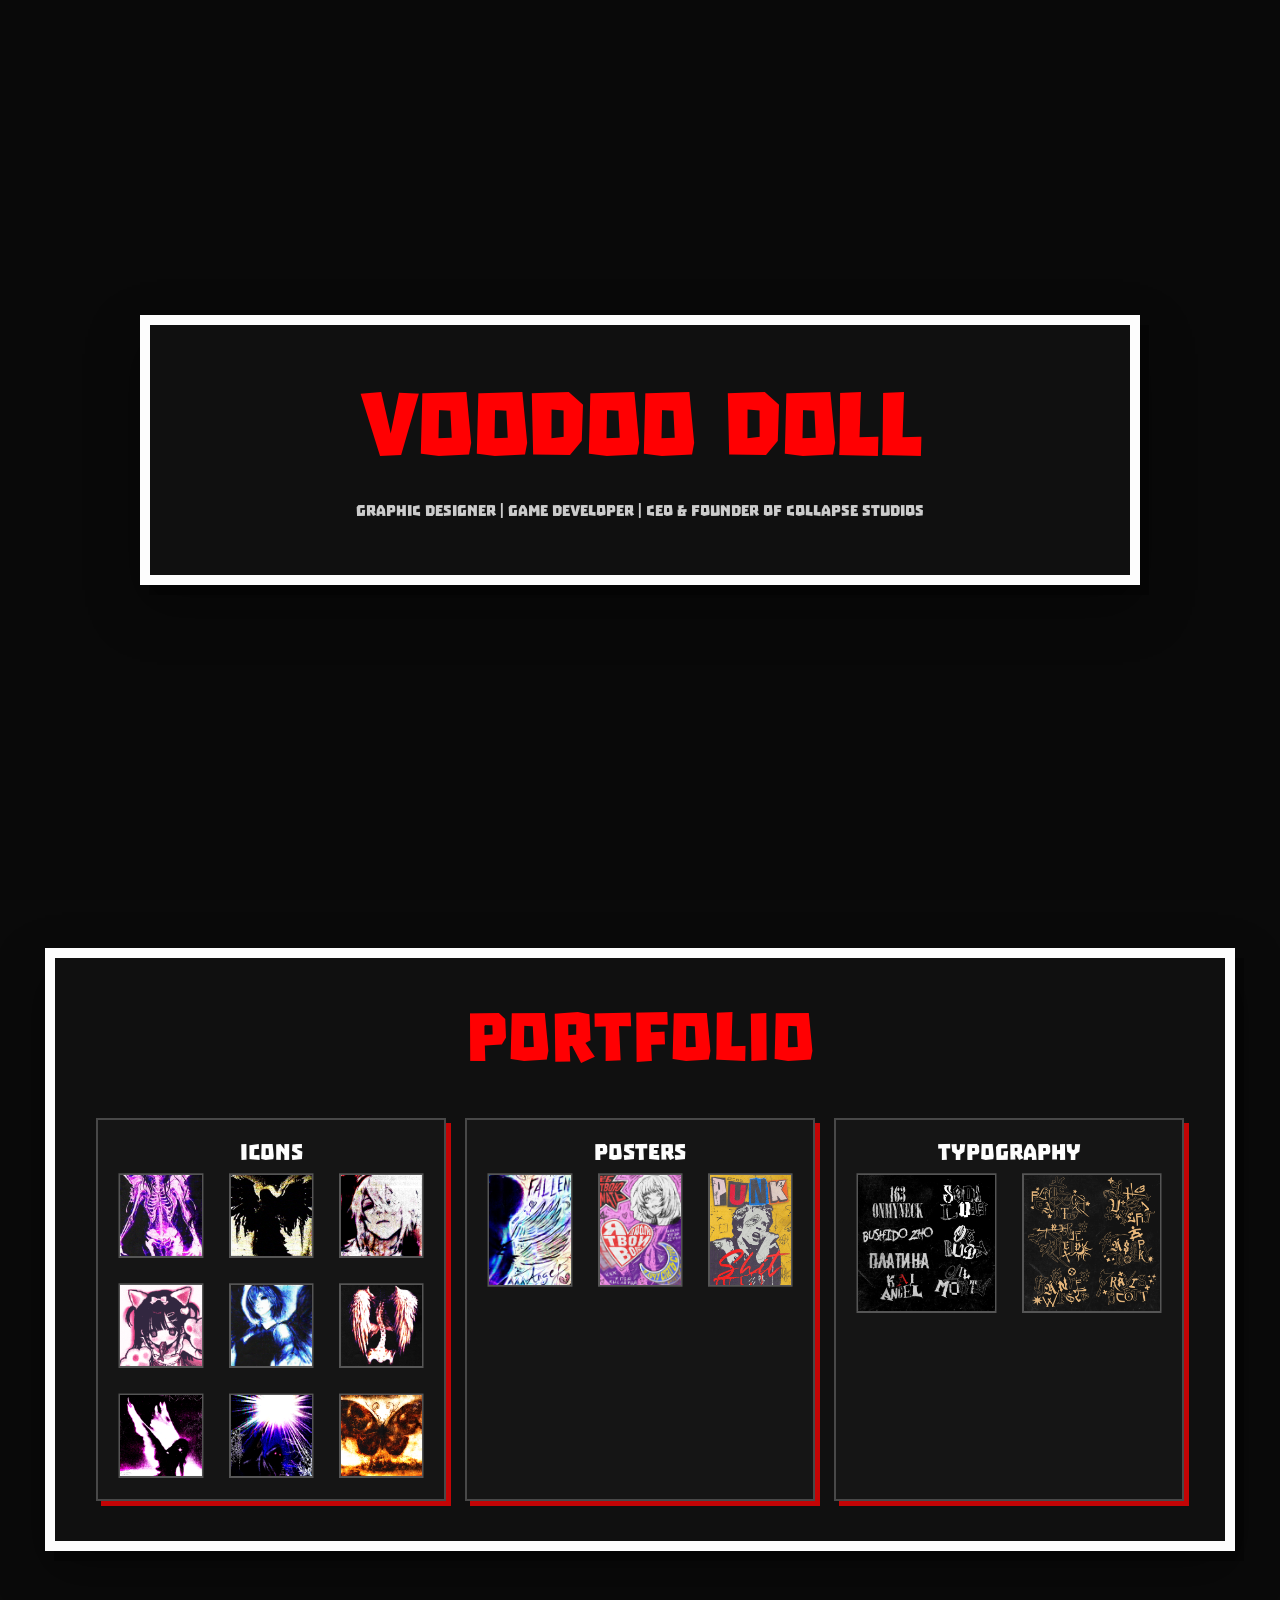
==== index.html @ 515e1ef4 "Save" ====
<!DOCTYPE html>
<html lang="en">
<head>
  <meta charset="UTF-8">
  <meta name="viewport" content="width=device-width, initial-scale=1, viewport-fit=cover">
  <meta name="theme-color" content="#FF0002">
  <meta name="description" content="Find Voodoo Doll across social media.">
  <title>Voodoo Doll</title>
  <link rel="icon" type="image/png" href="favicon.png">
  <link rel="stylesheet" href="style.css">
  <script src="script.js" defer></script>
</head>
<body>
  <div class="video-background" aria-hidden="true">
    <video autoplay muted loop playsinline preload="auto">
      <source src="./Background.mp4" type="video/mp4">
    </video>
  </div>

  <main class="page-shell">
    <section class="page-section title-section" id="top" aria-labelledby="page-title">
      <div class="section-inner title-panel playful-panel">
        <h1 id="page-title" class="site-title accent" aria-label="Voodoo Doll">Voodoo Doll</h1>
        <p class="intro">Graphic Designer | Game Developer | CEO & Founder of Collapse Studios</p>
      </div>
    </section>

    <section class="page-section portfolio-section" id="portfolio" aria-labelledby="portfolio-title">
      <div class="section-inner portfolio-panel playful-panel">
        <div class="portfolio-heading-row">
          <div>
            <h2 id="portfolio-title"><span class="accent">Portfolio</span></h2>
          </div>
        </div>

        <div class="portfolio-grid">
          <article class="portfolio-card portfolio-icons">
            <h3>Icons</h3>
            <div class="artwork-grid artwork-grid-icons">
              <button class="artwork-thumb" type="button" data-full="./Portfolio/Icons/1.png" aria-label="View icon artwork 1"><img src="./Portfolio/Icons/1.png" alt="Purple anatomical illustration" loading="lazy"></button>
              <button class="artwork-thumb" type="button" data-full="./Portfolio/Icons/2.png" aria-label="View icon artwork 2"><img src="./Portfolio/Icons/2.png" alt="Dark winged figure illustration" loading="lazy"></button>
              <button class="artwork-thumb" type="button" data-full="./Portfolio/Icons/3.png" aria-label="View icon artwork 3"><img src="./Portfolio/Icons/3.png" alt="Monochrome portrait illustration" loading="lazy"></button>
              <button class="artwork-thumb" type="button" data-full="./Portfolio/Icons/4.png" aria-label="View icon artwork 4"><img src="./Portfolio/Icons/4.png" alt="Pink anime-inspired illustration" loading="lazy"></button>
              <button class="artwork-thumb" type="button" data-full="./Portfolio/Icons/5.png" aria-label="View icon artwork 5"><img src="./Portfolio/Icons/5.png" alt="Blue-toned portrait illustration" loading="lazy"></button>
              <button class="artwork-thumb" type="button" data-full="./Portfolio/Icons/6.png" aria-label="View icon artwork 6"><img src="./Portfolio/Icons/6.png" alt="Red and white wing illustration" loading="lazy"></button>
              <button class="artwork-thumb" type="button" data-full="./Portfolio/Icons/7.png" aria-label="View icon artwork 7"><img src="./Portfolio/Icons/7.png" alt="" loading="lazy"></button>
              <button class="artwork-thumb" type="button" data-full="./Portfolio/Icons/8.png" aria-label="View icon artwork 8"><img src="./Portfolio/Icons/8.png" alt="" loading="lazy"></button>
              <button class="artwork-thumb" type="button" data-full="./Portfolio/Icons/9.png" aria-label="View icon artwork 9"><img src="./Portfolio/Icons/9.png" alt="" loading="lazy"></button>
            </div>
          </article>

          <article class="portfolio-card portfolio-posters">
            <h3>Posters</h3>
            <div class="artwork-grid artwork-grid-posters">
              <button class="artwork-thumb" type="button" data-full="./Portfolio/Posters/1.png" aria-label="View poster artwork 1"><img src="./Portfolio/Posters/1.png" alt="Blue and white illustrated poster" loading="lazy"></button>
              <button class="artwork-thumb" type="button" data-full="./Portfolio/Posters/2.png" aria-label="View poster artwork 2"><img src="./Portfolio/Posters/2.png" alt="Colorful collage-style illustrated poster" loading="lazy"></button>
              <button class="artwork-thumb" type="button" data-full="./Portfolio/Posters/3.png" aria-label="View poster artwork 3"><img src="./Portfolio/Posters/3.png" alt="Yellow and red typographic poster" loading="lazy"></button>
            </div>
          </article>

          <article class="portfolio-card portfolio-type">
            <h3>Typography</h3>
            <div class="artwork-grid artwork-grid-type">
              <button class="artwork-thumb" type="button" data-full="./Portfolio/Typography/1.png" aria-label="View typography artwork 1"><img src="./Portfolio/Typography/1.png" alt="White experimental lettering on black" loading="lazy"></button>
              <button class="artwork-thumb" type="button" data-full="./Portfolio/Typography/2.png" aria-label="View typography artwork 2"><img src="./Portfolio/Typography/2.png" alt="Gold ornamental experimental lettering" loading="lazy"></button>
            </div>
          </article>
        </div>
      </div>
    </section>

    <dialog class="artwork-lightbox" aria-label="Artwork preview">
      <button class="lightbox-close" type="button" aria-label="Close artwork preview">×</button>
      <button class="lightbox-nav lightbox-prev" type="button" aria-label="Previous artwork">‹</button>
      <img class="lightbox-image" src="" alt="">
      <button class="lightbox-nav lightbox-next" type="button" aria-label="Next artwork">›</button>
      <p class="lightbox-caption" aria-live="polite"></p>
    </dialog>

    <section class="page-section links-section" id="links" aria-labelledby="links-title">
      <div class="section-inner links-panel playful-panel">
        <h2 id="links-title"><span class="accent">Links</span></h2>
        <nav class="social-links" aria-label="Social media links">
          <a href="https://www.linkedin.com/in/voodoo-doll-71b1113a8/" target="_blank" rel="noopener noreferrer">
            <span class="social-icon">ⓘ</span><span>LinkedIn</span><span class="arrow">↗</span>
          </a>
          <a href="https://www.instagram.com/whoisvoodoodoll/" target="_blank" rel="noopener noreferrer">
            <span class="social-icon">◎</span><span>Instagram</span><span class="arrow">↗</span>
          </a>
          <a href="https://www.pinterest.com/VoodooExe/" target="_blank" rel="noopener noreferrer">
            <span class="social-icon">℗</span><span>Pinterest</span><span class="arrow">↗</span>
          </a>
          <a href="https://t.me/VoodooExe" target="_blank" rel="noopener noreferrer">
            <span class="social-icon">➤</span><span>Telegram</span><span class="arrow">↗</span>
          </a>
          <a href="mailto:weirdvoodoochild@gmail.com">
            <span class="social-icon">✉</span><span>Email</span><span class="arrow">↗</span>
          </a>
        </nav>
        <footer>
          <p>© <span id="year"></span> Voodoo Doll</p>
          <p>Vibecoded via ChatGPT</p>
        </footer>
      </div>
    </section>

  </main>
</body>
</html>
---- style.css ----
@font-face {
  font-family: "Troika";
  src: url("./Troika.otf") format("opentype");
  font-style: normal;
  font-weight: 400;
  font-display: swap;
}

:root {
  color-scheme: dark;
  --black: #0a0a0a;
  --panel: #101010;
  --card: #151515;
  --white: #fdfdfd;
  --muted: #aaa;
  --red: #ff0002;
  --border: #484848;
  font-size: 16px;
}

*, *::before, *::after {
  box-sizing: border-box;
  font-family: "Troika", sans-serif;
}

html {
  min-width: 320px;
  min-height: 100%;
  -webkit-text-size-adjust: 100%;
  text-size-adjust: 100%;
}

body {
  min-width: 320px;
  min-height: 100vh;
  margin: 0;
  overflow-x: clip;
  background: var(--black);
  color: var(--white);
}

img, video { display: block; max-width: 100%; }

.video-background {
  position: fixed;
  inset: 0;
  z-index: 0;
  overflow: hidden;
  pointer-events: none;
  background: var(--black);
}

.video-background::after {
  content: "";
  position: absolute;
  inset: 0;
  background: rgb(0 0 0 / 12%);
}

.video-background video {
  width: 100%;
  height: 100%;
  object-fit: cover;
  object-position: center;
}

.page-shell { position: relative; z-index: 1; }

.page-section {
  display: grid;
  place-items: center;
  width: 100%;
  min-height: 100vh;
  min-height: 100svh;
  padding: clamp(24px, 5vw, 64px) clamp(14px, 4vw, 48px);
}

.section-inner {
  position: relative;
  width: min(100%, 1100px);
  min-width: 0;
  margin-inline: auto;
  padding: clamp(24px, 4vw, 48px);
  background: var(--panel);
  border: 10px solid var(--white);
  box-shadow: 9px 10px 0 rgb(0 0 0 / 32%), 0 22px 48px rgb(0 0 0 / 35%);
  text-align: center;
}

.playful-panel { opacity: 1; transform: translateY(0); }

.motion-ready .playful-panel:not(.is-visible) {
  opacity: 0;
  transform: translateY(18px);
}

.playful-panel.is-visible {
  opacity: 1;
  transform: translateY(0);
  transition: opacity 500ms ease, transform 500ms ease;
}

h1, h2, h3, p {
  min-width: 0;
  margin-top: 0;
  text-wrap: balance;
}

h1, h2, h3 {
  font-weight: 400;
  line-height: 1.05;
  text-transform: uppercase;
}

h1 {
  margin-bottom: 16px;
  font-size: clamp(3rem, 8vw, 7rem);
  letter-spacing: -.025em;
}

h2 { margin-bottom: 12px; font-size: clamp(2.4rem, 6vw, 5rem); }
h3 { margin-bottom: 8px; font-size: clamp(1.45rem, 2vw, 2rem); }

h1 .letter {
  display: inline-block;
  opacity: 0;
  transform: translateY(.2em);
  animation: letter-in 420ms cubic-bezier(.2, 1.15, .35, 1) forwards;
  animation-delay: var(--letter-delay, 0ms);
}

h1 .letter.space { width: .28em; }
@keyframes letter-in { to { opacity: 1; transform: translateY(0); } }
.accent { color: var(--red); }

.intro, .section-copy, .legal-copy {
  max-width: 65ch;
  margin: 0 auto;
  color: #ccc;
  font-size: clamp(.95rem, 1.4vw, 1.12rem);
  line-height: 1.65;
  text-align: center;
}

/* Portfolio */
.portfolio-section {
  min-height: auto;
  padding-block: clamp(24px, 4vw, 48px);
}

.portfolio-panel {
  width: min(100%, 1440px);
  padding: clamp(22px, 3.2vw, 42px);
}

.portfolio-heading-row {
  display: flex;
  flex-direction: column;
  align-items: center;
  justify-content: center;
  gap: 8px;
  margin-bottom: clamp(20px, 3vw, 30px);
  text-align: center;
}

.portfolio-heading-row h2 { margin: 0 0 8px; }
.portfolio-index { color: #777; font-size: .68rem; letter-spacing: .14em; }

.portfolio-grid {
  display: grid;
  grid-template-columns: repeat(3, minmax(0, 1fr));
  align-items: stretch;
  gap: clamp(12px, 1.5vw, 20px);
}

.portfolio-card {
  display: flex;
  flex-direction: column;
  align-items: center;
  min-width: 0;
  padding: clamp(14px, 1.6vw, 22px);
  background: var(--card);
  border: 2px solid var(--border);
  box-shadow: 5px 5px 0 rgb(255 0 2 / 75%);
  text-align: center;
  transition: border-color 180ms ease, transform 180ms ease, box-shadow 180ms ease;
}

.portfolio-card:hover {
  border-color: var(--white);
  transform: translateY(-3px);
  box-shadow: 7px 8px 0 rgb(255 0 2 / 85%);
}

.portfolio-card-top {
  display: flex;
  align-items: center;
  justify-content: center;
  flex-wrap: wrap;
  gap: 8px 18px;
  width: 100%;
  padding-bottom: 10px;
  border-bottom: 1px solid #414141;
  color: var(--muted);
  font-size: .65rem;
  letter-spacing: .1em;
}

.portfolio-number { color: var(--red); }
.portfolio-card h3 { margin: 0px 0 6px; }

.portfolio-card > p {
  min-height: 2.8em;
  margin: 0 auto 14px;
  color: var(--muted);
  font-size: .8rem;
  line-height: 1.5;
}

.artwork-grid {
  display: grid;
  align-content: start;
  justify-content: center;
  grid-template-columns: repeat(3, minmax(0, 1fr));
  gap: 25px;
  width: 100%;
  min-width: 0;
}

.artwork-grid-type {
  grid-template-columns: repeat(2, minmax(0, 1fr));
  max-width: 400px;
  margin-inline: auto;
}

.artwork-thumb {
  position: relative;
  display: block;
  width: 100%;
  min-width: 0;
  aspect-ratio: 1 / 1;
  padding: 0;
  overflow: hidden;
  border: 2px solid #555;
  background: #090909;
  cursor: zoom-in;
  transition: border-color 160ms ease, transform 180ms ease;
}

.artwork-grid-posters .artwork-thumb { aspect-ratio: 3 / 4; }

.artwork-thumb img {
  position: absolute;
  inset: 0;
  width: 100%;
  height: 100%;
  object-fit: cover;
  transition: transform 220ms ease;
}

.artwork-grid-icons .artwork-thumb img,
.artwork-grid-type .artwork-thumb img { object-fit: contain; }

.artwork-thumb:hover,
.artwork-thumb:focus-visible {
  z-index: 1;
  border-color: var(--red);
  outline: 2px solid var(--white);
  outline-offset: 2px;
}

.artwork-thumb:hover img { transform: scale(1.045); }

.portfolio-card-foot {
  margin-top: auto;
  padding-top: 16px;
  color: #888;
  font-size: .62rem;
  letter-spacing: .12em;
  text-align: center;
}

.portfolio-hint {
  margin: 22px 0 0;
  color: #999;
  font-size: .65rem;
  letter-spacing: .1em;
  text-align: center;
}

.portfolio-hint span { color: var(--red); }

/* Social links */
.links-panel, .legal-panel { width: min(100%, 900px); }

.social-links {
  display: grid;
  grid-template-columns: repeat(2, minmax(0, 1fr));
  gap: 10px;
  width: min(100%, 680px);
  margin: 26px auto 0;
}

.social-links a {
  display: flex;
  align-items: center;
  justify-content: center;
  gap: 10px;
  min-width: 0;
  min-height: 54px;
  padding: 10px 14px;
  border: 2px solid var(--white);
  background: #171717;
  color: var(--white);
  font-size: .95rem;
  text-align: center;
  text-decoration: none;
  transition: background 170ms ease, transform 170ms ease, border-color 170ms ease;
}

.social-links a.is-visible { opacity: 1; transform: translateY(0); }

.motion-ready .social-links a:not(.is-visible) {
  opacity: 0;
  transform: translateY(10px);
}

.social-icon { color: var(--red); font-size: 1.2rem; }
.link-aside { color: #999; font-size: .7rem; }
.arrow { color: var(--red); font-size: 1.1rem; }

.social-links a:focus-visible, footer a:focus-visible {
  outline: 3px solid var(--red);
  outline-offset: 4px;
}

@media (hover: hover) and (pointer: fine) {
  .social-links a:hover {
    background: var(--red);
    border-color: var(--red);
    transform: translateY(-2px);
  }

  .social-links a:hover .social-icon,
  .social-links a:hover .arrow,
  .social-links a:hover .link-aside { color: var(--white); }
}

/* Legal and footer */
.legal-section { min-height: 82svh; }

.legal-panel .legal-copy {
  max-width: 72ch;
  margin: 14px auto 0;
}

footer {
  display: flex;
  flex-wrap: wrap;
  align-items: center;
  justify-content: center;
  gap: 10px 22px;
  margin-top: 30px;
  padding-top: 16px;
  border-top: 1px solid #414141;
  color: #aaa;
  font-size: .72rem;
  text-align: center;
}

footer p { margin: 0; }

footer a {
  display: inline-flex;
  align-items: center;
  min-height: 32px;
  color: var(--white);
  text-decoration: none;
  transition: color 160ms ease;
}

footer a:hover { color: var(--red); }

/* Artwork lightbox */
.artwork-lightbox {
  position: fixed;
  width: min(92vw, 900px);
  max-width: 900px;
  max-height: 92svh;
  padding: 48px 22px 18px;
  overflow: auto;
  border: 3px solid var(--white);
  background: #090909;
  color: var(--white);
  box-shadow: 10px 12px 0 rgb(255 0 2 / 80%);
}

.artwork-lightbox::backdrop { background: rgb(0 0 0 / 88%); }

.lightbox-image {
  width: 100%;
  max-height: 76svh;
  object-fit: contain;
}

.lightbox-close {
  position: absolute;
  top: 7px;
  right: 12px;
  width: 36px;
  height: 36px;
  border: 1px solid #777;
  background: transparent;
  color: var(--white);
  font-size: 30px;
  line-height: 1;
  cursor: pointer;
}

.lightbox-close:hover { border-color: var(--red); background: var(--red); }

.lightbox-caption {
  margin: 14px 0 0;
  color: #999;
  font-size: .65rem;
  letter-spacing: .12em;
  text-align: center;
}

/* Responsive layout */
@media (max-width: 900px) {
  .portfolio-grid { grid-template-columns: repeat(2, minmax(0, 1fr)); }
  .portfolio-card:last-child { grid-column: 1 / -1; }
  .portfolio-card:last-child .artwork-grid {
    grid-template-columns: repeat(4, minmax(0, 1fr));
    max-width: 620px;
  }
}

@media (max-width: 620px) {
  html { scroll-snap-type: none; }

  .page-section { min-height: 100svh; padding: 18px 12px; }

  .section-inner {
    padding: 24px 16px;
    border-width: 4px;
    box-shadow: 6px 7px 0 rgb(0 0 0 / 32%), 0 16px 36px rgb(0 0 0 / 35%);
  }

  h1 { font-size: clamp(2.4rem, 11vw, 4rem); white-space: normal; }
  h2 { font-size: clamp(2.1rem, 9vw, 3.4rem); }

  .portfolio-section { padding-block: 18px; }
  .portfolio-panel { padding: 22px 14px; }
  .portfolio-grid { grid-template-columns: minmax(0, 1fr); gap: 14px; }
  .portfolio-card:last-child { grid-column: auto; }
  .portfolio-card:last-child .artwork-grid {
    grid-template-columns: repeat(2, minmax(0, 1fr));
    max-width: 360px;
  }

  .portfolio-card > p { min-height: 0; }
  .artwork-grid { gap: 7px; }
  .social-links { grid-template-columns: minmax(0, 1fr); }
  .link-aside { display: none; }
  .legal-panel .legal-copy { margin-top: 12px; }
  footer { flex-direction: column; gap: 8px; margin-top: 24px; }
  .artwork-lightbox { width: 94vw; padding: 44px 12px 14px; }
}

@media (max-width: 380px) {
  .section-inner { padding-inline: 13px; }
  .portfolio-panel { padding-inline: 11px; }
  .portfolio-card { padding: 12px; }
  .portfolio-card-top { font-size: .58rem; }
}

@media (prefers-reduced-motion: reduce) {
  html { scroll-behavior: auto; scroll-snap-type: none; }

  *, *::before, *::after {
    animation-duration: .01ms !important;
    animation-iteration-count: 1 !important;
    transition-duration: .01ms !important;
  }

  .video-background video { visibility: hidden; }

  .motion-ready .playful-panel,
  .motion-ready .social-links a {
    opacity: 1 !important;
    transform: none !important;
  }

  h1 .letter { opacity: 1; transform: none; }
}


/* Requested finishing touches */
.site-title,
.site-title .letter {
  color: var(--red);
}

/* Center the entire bottom legal section and its footer content. */
.legal-panel {
  display: flex;
  flex-direction: column;
  align-items: center;
  justify-content: center;
  text-align: center;
}

.legal-panel h2,
.legal-panel .legal-copy,
.legal-panel footer {
  width: 100%;
  margin-inline: auto;
  text-align: center;
}

.legal-panel footer {
  justify-content: center;
  align-items: center;
}


/* Layout refinements */
.page-shell {
  isolation: isolate;
}

.page-section {
  padding-inline: clamp(14px, 3.5vw, 52px);
}

.title-panel,
.links-panel,
.legal-panel {
  margin-inline: auto;
}

.title-panel {
  width: min(100%, 1000px);
}

.title-panel .intro {
  max-width: 158ch;
}

.portfolio-panel {
  width: min(100%, 1360px);
}

.portfolio-grid {
  grid-template-columns: repeat(3, minmax(0, 1fr));
  align-items: stretch;
}

.portfolio-card {
  height: 100%;
}

.artwork-grid {
  grid-template-columns: repeat(auto-fit, minmax(76px, 1fr));
}

.artwork-grid-type {
  grid-template-columns: repeat(2, minmax(0, 1fr));
}

.legal-panel {
  display: flex;
  flex-direction: column;
  align-items: center;
  justify-content: center;
  text-align: center;
}

.legal-panel > * {
  width: 100%;
}

.legal-panel .legal-copy {
  max-width: 68ch;
  margin: 12px auto 0;
}

.legal-panel footer {
  justify-content: center;
  align-items: center;
  width: 100%;
  margin-top: 24px;
}

@media (max-width: 980px) {
  .portfolio-grid {
    grid-template-columns: repeat(2, minmax(0, 1fr));
  }

  .portfolio-card:last-child {
    grid-column: 1 / -1;
    width: min(100%, 620px);
    justify-self: center;
  }

  .portfolio-card:last-child .artwork-grid {
    grid-template-columns: repeat(2, minmax(0, 1fr));
    max-width: 360px;
    margin-inline: auto;
  }
}

@media (max-width: 680px) {
  .page-section {
    min-height: auto;
    min-height: max(100svh, auto);
    padding: 28px 14px;
  }

  .title-section,
  .links-section,
  .legal-section {
    min-height: 100svh;
    min-height: 100svh;
  }

  .section-inner {
    width: 100%;
    padding: clamp(20px, 6vw, 30px) clamp(14px, 4vw, 22px);
  }

  .portfolio-section {
    padding-block: 18px;
  }

  .portfolio-panel {
    padding: 22px 14px;
  }

  .portfolio-grid {
    grid-template-columns: minmax(0, 1fr);
    gap: 16px;
  }

  .portfolio-card:last-child {
    grid-column: auto;
    width: 100%;
  }

  .portfolio-card:last-child .artwork-grid {
    grid-template-columns: repeat(2, minmax(0, 1fr));
  }

  .artwork-grid {
    grid-template-columns: repeat(3, minmax(0, 1fr));
    gap: 8px;
  }

  .social-links {
    grid-template-columns: minmax(0, 1fr);
    width: 100%;
  }

  .legal-section {
    padding-block: 24px;
  }

  .legal-panel footer {
    flex-direction: column;
    gap: 8px;
    margin-top: 20px;
  }
}

@media (max-width: 380px) {
  .page-section {
    padding-inline: 10px;
  }

  .section-inner,
  .portfolio-panel {
    padding-inline: 12px;
  }

  .portfolio-card {
    padding: 12px;
  }

  .artwork-grid {
    gap: 6px;
  }

  h1 {
    font-size: clamp(2.25rem, 11vw, 3.2rem);
  }
}


/* A little extra mischief: lively entrances and tactile hover moments.
   These additions only affect motion; the existing layout, colors and content stay put. */
.playful-panel.is-visible {
  transition:
    opacity 620ms cubic-bezier(.2, .8, .2, 1),
    transform 720ms cubic-bezier(.18, 1.25, .35, 1);
}

.motion-ready .playful-panel:not(.is-visible) {
  transform: translateY(26px) scale(.985) rotateX(2deg);
}

.social-links a.is-visible {
  transition:
    opacity 520ms ease,
    transform 620ms cubic-bezier(.18, 1.3, .35, 1),
    background 170ms ease,
    border-color 170ms ease;
  transition-delay: var(--reveal-delay, 0ms), var(--reveal-delay, 0ms), 0ms, 0ms;
}

h1 .letter {
  transform: translateY(.35em) rotate(var(--letter-tilt, 0deg)) scale(.8);
  transform-origin: 50% 85%;
  animation: letter-in 560ms cubic-bezier(.16, 1.35, .35, 1) forwards;
}

@keyframes letter-in {
  55% { opacity: 1; transform: translateY(-.12em) rotate(calc(var(--letter-tilt, 0deg) * -.35)) scale(1.12); }
  100% { opacity: 1; transform: translateY(0) rotate(0) scale(1); }
}

.portfolio-card {
  transform-style: preserve-3d;
  will-change: transform;
}

.motion-ready .portfolio-card {
  opacity: 0;
  transform: translateY(22px) scale(.97) rotate(-1deg);
}

.motion-ready .portfolio-card.is-visible {
  opacity: 1;
  transform: translateY(0) scale(1) rotate(0);
  transition:
    opacity 520ms ease var(--card-delay, 0ms),
    transform 680ms cubic-bezier(.16, 1.25, .35, 1) var(--card-delay, 0ms),
    border-color 180ms ease,
    box-shadow 180ms ease;
}

.portfolio-card.is-tilting {
  transform: perspective(850px) rotateX(var(--tilt-x, 0deg)) rotateY(var(--tilt-y, 0deg)) translateY(-2px);
  transition: transform 90ms ease-out, border-color 180ms ease, box-shadow 180ms ease;
}

.artwork-thumb {
  transform: translateZ(0);
}

.artwork-thumb:hover img,
.artwork-thumb:focus-visible img {
  transform: scale(1.075) rotate(-1.2deg);
}

.artwork-thumb:nth-child(3n + 2):hover img {
  transform: scale(1.075) rotate(1.2deg);
}

.social-links a:hover .arrow {
  display: inline-block;
  animation: arrow-hop 420ms cubic-bezier(.2, 1.3, .35, 1);
}

.social-links a:hover .social-icon {
  display: inline-block;
  animation: icon-wiggle 460ms ease-in-out;
}

@keyframes arrow-hop {
  0%, 100% { transform: translate(0, 0); }
  45% { transform: translate(3px, -4px); }
}

@keyframes icon-wiggle {
  0%, 100% { transform: rotate(0); }
  25% { transform: rotate(-12deg) scale(1.12); }
  65% { transform: rotate(10deg) scale(1.12); }
}

.artwork-lightbox.is-opening {
  animation: lightbox-pop 360ms cubic-bezier(.16, 1.3, .35, 1);
}

@keyframes lightbox-pop {
  from { opacity: 0; transform: translateY(18px) scale(.94) rotate(-.8deg); }
  to { opacity: 1; transform: translateY(0) scale(1) rotate(0); }
}

.lightbox-close:hover {
  animation: close-nudge 360ms ease-in-out;
}

@keyframes close-nudge {
  0%, 100% { transform: rotate(0); }
  35% { transform: rotate(-9deg) scale(1.08); }
  70% { transform: rotate(7deg) scale(1.08); }
}

@media (prefers-reduced-motion: reduce) {
  .motion-ready .portfolio-card,
  .motion-ready .portfolio-card.is-visible {
    opacity: 1 !important;
    transform: none !important;
  }

  .portfolio-card.is-tilting { transform: none !important; }
}


/* Refined motion pass: more movement across the page, kept restrained and deliberate. */
:root {
  --motion-ease: cubic-bezier(.22, 1, .36, 1);
  --scroll-progress: 0%;
}

body::before {
  content: "";
  position: fixed;
  z-index: 20;
  top: 0;
  left: 0;
  width: var(--scroll-progress);
  height: 2px;
  background: var(--red);
  pointer-events: none;
  transition: width 80ms linear;
}

.playful-panel.is-visible {
  transition:
    opacity 700ms ease,
    transform 850ms var(--motion-ease);
  transition-delay: var(--reveal-delay, 0ms);
}

.motion-ready .playful-panel:not(.is-visible) {
  opacity: 0;
  transform: translateY(30px);
}

h1 .letter {
  opacity: 0;
  transform: translateY(.28em);
  filter: blur(5px);
  animation: refined-letter-in 620ms var(--motion-ease) forwards;
  animation-delay: var(--letter-delay, 0ms);
}

@keyframes refined-letter-in {
  to {
    opacity: 1;
    transform: translateY(0);
    filter: blur(0);
  }
}

.portfolio-card,
.social-links a,
.artwork-thumb {
  transition-timing-function: var(--motion-ease);
}

.motion-ready .portfolio-card,
.motion-ready .social-links a,
.motion-ready .artwork-thumb {
  opacity: 0;
  transform: translateY(22px);
}

.motion-ready .portfolio-card.is-visible,
.motion-ready .social-links a.is-visible,
.motion-ready .artwork-thumb.is-visible {
  opacity: 1;
  transform: translateY(0);
}

.motion-ready .portfolio-card.is-visible {
  transition:
    opacity 650ms ease var(--item-delay, 0ms),
    transform 760ms var(--motion-ease) var(--item-delay, 0ms),
    border-color 220ms ease,
    box-shadow 260ms ease;
}

.motion-ready .social-links a.is-visible {
  transition:
    opacity 600ms ease var(--item-delay, 0ms),
    transform 700ms var(--motion-ease) var(--item-delay, 0ms),
    background 220ms ease,
    border-color 220ms ease;
}

.motion-ready .artwork-thumb.is-visible {
  transition:
    opacity 550ms ease var(--thumb-delay, 0ms),
    transform 650ms var(--motion-ease) var(--thumb-delay, 0ms),
    border-color 220ms ease;
}

.portfolio-card {
  transition:
    transform 320ms var(--motion-ease),
    border-color 240ms ease,
    box-shadow 320ms var(--motion-ease);
}

@media (hover: hover) and (pointer: fine) {
  .portfolio-card:hover {
    transform: translateY(-5px);
    box-shadow: 8px 10px 0 rgb(255 0 2 / 72%);
  }

  .artwork-thumb img {
    transition: transform 650ms var(--motion-ease), filter 450ms ease;
  }

  .artwork-thumb:hover img,
  .artwork-thumb:focus-visible img {
    transform: scale(1.07);
    filter: saturate(1.08);
  }

  .social-links a {
    position: relative;
    overflow: hidden;
  }

  .social-links a::after {
    content: "";
    position: absolute;
    left: 14px;
    right: 14px;
    bottom: 7px;
    height: 1px;
    background: var(--red);
    transform: scaleX(0);
    transform-origin: left;
    transition: transform 320ms var(--motion-ease);
  }

  .social-links a:hover::after {
    transform: scaleX(1);
  }

  .social-links a:hover .arrow {
    transform: translate(3px, -2px);
  }

  .social-links a .arrow {
    transition: transform 260ms var(--motion-ease);
  }
}

.portfolio-card h3,
.links-panel h2,
.portfolio-heading-row h2 {
  transition: color 240ms ease;
}

.portfolio-card:hover h3 {
  color: var(--red);
}

.artwork-lightbox[open] {
  animation: refined-lightbox-in 360ms var(--motion-ease);
}

.artwork-lightbox::backdrop {
  animation: backdrop-in 280ms ease both;
}

@keyframes refined-lightbox-in {
  from { opacity: 0; transform: translateY(14px) scale(.975); }
  to { opacity: 1; transform: translateY(0) scale(1); }
}

@keyframes backdrop-in {
  from { opacity: 0; }
  to { opacity: 1; }
}

.lightbox-image {
  animation: image-settle 420ms 70ms var(--motion-ease) both;
}

@keyframes image-settle {
  from { opacity: .5; transform: scale(.985); }
  to { opacity: 1; transform: scale(1); }
}

@media (prefers-reduced-motion: reduce) {
  body::before { transition: none; }
  .motion-ready .portfolio-card,
  .motion-ready .social-links a,
  .motion-ready .artwork-thumb,
  .motion-ready .portfolio-card.is-visible,
  .motion-ready .social-links a.is-visible,
  .motion-ready .artwork-thumb.is-visible {
    opacity: 1 !important;
    transform: none !important;
    filter: none !important;
  }

  h1 .letter { opacity: 1; transform: none; filter: none; }
  .artwork-lightbox[open],
  .lightbox-image { animation: none !important; }
}


/* Expressive motion pass: more presence and rhythm, without playful/cartoon effects. */
.playful-panel.is-visible {
  transition:
    opacity 900ms cubic-bezier(.2, .75, .25, 1),
    transform 1050ms cubic-bezier(.16, 1, .3, 1),
    filter 900ms ease;
}

.motion-ready .playful-panel:not(.is-visible) {
  opacity: 0;
  transform: translateY(48px) scale(.975);
  filter: blur(7px);
}

.motion-ready .portfolio-card {
  opacity: 0;
  transform: translateY(42px) scale(.955);
  filter: blur(5px);
}

.motion-ready .portfolio-card.is-visible {
  opacity: 1;
  transform: translateY(0) scale(1);
  filter: blur(0);
  transition:
    opacity 850ms ease var(--item-delay, 0ms),
    transform 950ms cubic-bezier(.16, 1, .3, 1) var(--item-delay, 0ms),
    filter 850ms ease var(--item-delay, 0ms),
    border-color 260ms ease,
    box-shadow 380ms cubic-bezier(.16, 1, .3, 1);
}

.motion-ready .social-links a {
  opacity: 0;
  transform: translateX(-28px);
  filter: blur(4px);
}

.motion-ready .social-links a.is-visible {
  opacity: 1;
  transform: translateX(0);
  filter: blur(0);
  transition:
    opacity 750ms ease var(--item-delay, 0ms),
    transform 850ms cubic-bezier(.16, 1, .3, 1) var(--item-delay, 0ms),
    filter 750ms ease var(--item-delay, 0ms),
    background 220ms ease,
    border-color 220ms ease;
}

.motion-ready .artwork-thumb {
  opacity: 0;
  transform: translateY(24px) scale(.94);
  clip-path: inset(7% 7% 7% 7%);
}

.motion-ready .artwork-thumb.is-visible {
  opacity: 1;
  transform: translateY(0) scale(1);
  clip-path: inset(0 0 0 0);
  transition:
    opacity 700ms ease var(--thumb-delay, 0ms),
    transform 850ms cubic-bezier(.16, 1, .3, 1) var(--thumb-delay, 0ms),
    clip-path 900ms cubic-bezier(.16, 1, .3, 1) var(--thumb-delay, 0ms),
    border-color 220ms ease;
}

h1 .letter {
  opacity: 0;
  transform: translateY(.48em);
  filter: blur(8px);
  animation: expressive-letter-in 760ms cubic-bezier(.16, 1, .3, 1) forwards;
  animation-delay: var(--letter-delay, 0ms);
}

@keyframes expressive-letter-in {
  65% {
    opacity: 1;
    transform: translateY(-.045em);
    filter: blur(0);
  }
  100% {
    opacity: 1;
    transform: translateY(0);
    filter: blur(0);
  }
}

@media (hover: hover) and (pointer: fine) {
  .portfolio-card {
    transition:
      transform 420ms cubic-bezier(.16, 1, .3, 1),
      border-color 260ms ease,
      box-shadow 420ms cubic-bezier(.16, 1, .3, 1);
  }

  .portfolio-card:hover {
    transform: translateY(-8px) scale(1.012);
    box-shadow: 10px 13px 0 rgb(255 0 2 / 76%);
  }

  .artwork-thumb {
    transition: transform 350ms cubic-bezier(.16, 1, .3, 1), border-color 220ms ease;
  }

  .artwork-thumb:hover {
    transform: translateY(-5px);
    border-color: var(--red);
  }

  .artwork-thumb img {
    transition: transform 700ms cubic-bezier(.16, 1, .3, 1), filter 500ms ease;
  }

  .artwork-thumb:hover img,
  .artwork-thumb:focus-visible img {
    transform: scale(1.11);
    filter: contrast(1.06) saturate(1.12);
  }

  .social-links a:hover {
    transform: translateX(6px);
  }

  .social-links a::before {
    content: "";
    position: absolute;
    inset: 0;
    background: linear-gradient(105deg, transparent 15%, rgb(255 255 255 / 12%) 48%, transparent 78%);
    transform: translateX(-130%);
    transition: transform 650ms cubic-bezier(.16, 1, .3, 1);
    pointer-events: none;
  }

  .social-links a:hover::before {
    transform: translateX(130%);
  }
}

.artwork-lightbox[open] {
  animation: expressive-lightbox 460ms cubic-bezier(.16, 1, .3, 1);
}

@keyframes expressive-lightbox {
  from { opacity: 0; transform: translateY(26px) scale(.955); filter: blur(5px); }
  to { opacity: 1; transform: translateY(0) scale(1); filter: blur(0); }
}

@media (prefers-reduced-motion: reduce) {
  .motion-ready .playful-panel,
  .motion-ready .portfolio-card,
  .motion-ready .social-links a,
  .motion-ready .artwork-thumb,
  .motion-ready .playful-panel.is-visible,
  .motion-ready .portfolio-card.is-visible,
  .motion-ready .social-links a.is-visible,
  .motion-ready .artwork-thumb.is-visible {
    opacity: 1 !important;
    transform: none !important;
    filter: none !important;
    clip-path: none !important;
  }

  h1 .letter { opacity: 1; transform: none; filter: none; }
  .artwork-lightbox[open] { animation: none !important; }
}


/* Controlled randomness: varied timing and direction, with a consistent visual tone. */
.motion-ready .playful-panel:not(.is-visible) {
  transform: translateY(var(--reveal-y, 46px)) scale(.975);
}

.motion-ready .social-links a {
  transform: translateX(var(--item-shift, -20px));
}

.motion-ready .portfolio-card {
  transform: translateY(38px) scale(var(--item-scale, .96)) rotate(var(--item-angle, 0deg));
}

.motion-ready .artwork-thumb {
  transform-origin: var(--thumb-origin, 50% 50%);
}

h1 .letter {
  transform: translateY(.48em) rotate(var(--letter-drift, 0deg));
}

/* Very low-amplitude ambient drift. Different cards move on different cycles. */
@media (prefers-reduced-motion: no-preference) and (hover: hover) and (pointer: fine) {
  .portfolio-card.is-visible {
    animation: ambient-drift var(--ambient-duration, 9s) ease-in-out var(--ambient-delay, 0s) infinite;
  }

  .portfolio-card:hover,
  .portfolio-card:focus-within {
    animation-play-state: paused;
  }
}

@keyframes ambient-drift {
  0%, 100% { translate: 0 0; }
  50% { translate: 0 calc(var(--ambient-distance, 3px) * -1); }
}

/* Slightly varied image hover focus keeps the grid from reacting as one unit. */
@media (hover: hover) and (pointer: fine) {
  .artwork-thumb:nth-child(3n + 1):hover img { transform: scale(1.09) translate(-.5%, -.5%); }
  .artwork-thumb:nth-child(3n + 2):hover img { transform: scale(1.12) translate(.5%, 0); }
  .artwork-thumb:nth-child(3n):hover img { transform: scale(1.075) translate(0, .5%); }
}

@media (prefers-reduced-motion: reduce) {
  .portfolio-card.is-visible { animation: none !important; }
  .motion-ready .playful-panel,
  .motion-ready .portfolio-card,
  .motion-ready .social-links a,
  .motion-ready .artwork-thumb {
    transform: none !important;
  }
}


/* Portfolio lightbox gallery navigation */
.artwork-lightbox {
  display: none;
  grid-template-columns: 42px minmax(0, 1fr) 42px;
  grid-template-rows: auto minmax(0, 1fr) auto;
  align-items: center;
  gap: 12px;
}

.artwork-lightbox[open] {
  display: grid;
}

.artwork-lightbox .lightbox-close {
  z-index: 2;
}

.lightbox-image {
  grid-column: 2;
  grid-row: 1 / 3;
  max-height: min(76svh, 780px);
}

.lightbox-nav {
  display: inline-grid;
  place-items: center;
  width: 42px;
  height: 54px;
  padding: 0;
  border: 1px solid #777;
  background: #111;
  color: var(--white);
  font: inherit;
  font-size: 34px;
  line-height: 1;
  cursor: pointer;
  transition: color 180ms ease, border-color 180ms ease, background 180ms ease, transform 180ms ease;
}

.lightbox-prev { grid-column: 1; grid-row: 1 / 3; }
.lightbox-next { grid-column: 3; grid-row: 1 / 3; }

.lightbox-nav:hover,
.lightbox-nav:focus-visible {
  border-color: var(--red);
  background: var(--red);
  color: var(--white);
  outline: 2px solid var(--white);
  outline-offset: 2px;
}

.lightbox-nav:active { transform: scale(.94); }

.artwork-lightbox .lightbox-caption {
  grid-column: 1 / -1;
  grid-row: 3;
  margin: 0;
  padding-top: 2px;
  color: #999;
  font-size: .65rem;
  letter-spacing: .14em;
  text-align: center;
}

@media (max-width: 620px) {
  .artwork-lightbox {
    grid-template-columns: 34px minmax(0, 1fr) 34px;
    gap: 7px;
    padding: 48px 9px 14px;
  }

  .lightbox-nav {
    width: 34px;
    height: 48px;
    font-size: 28px;
  }

  .lightbox-image {
    max-height: 72svh;
  }
}

@media (prefers-reduced-motion: reduce) {
  .lightbox-nav { transition: none; }
}


/* Center the Email link beneath the two-column social link grid. */
.social-links a[href^="mailto:"] {
  grid-column: 1 / -1;
  justify-self: center;
  width: min(100%, calc((100% - 10px) / 2));
}

@media (max-width: 680px) {
  .social-links a[href^="mailto:"] {
    grid-column: auto;
    width: 100%;
  }
}
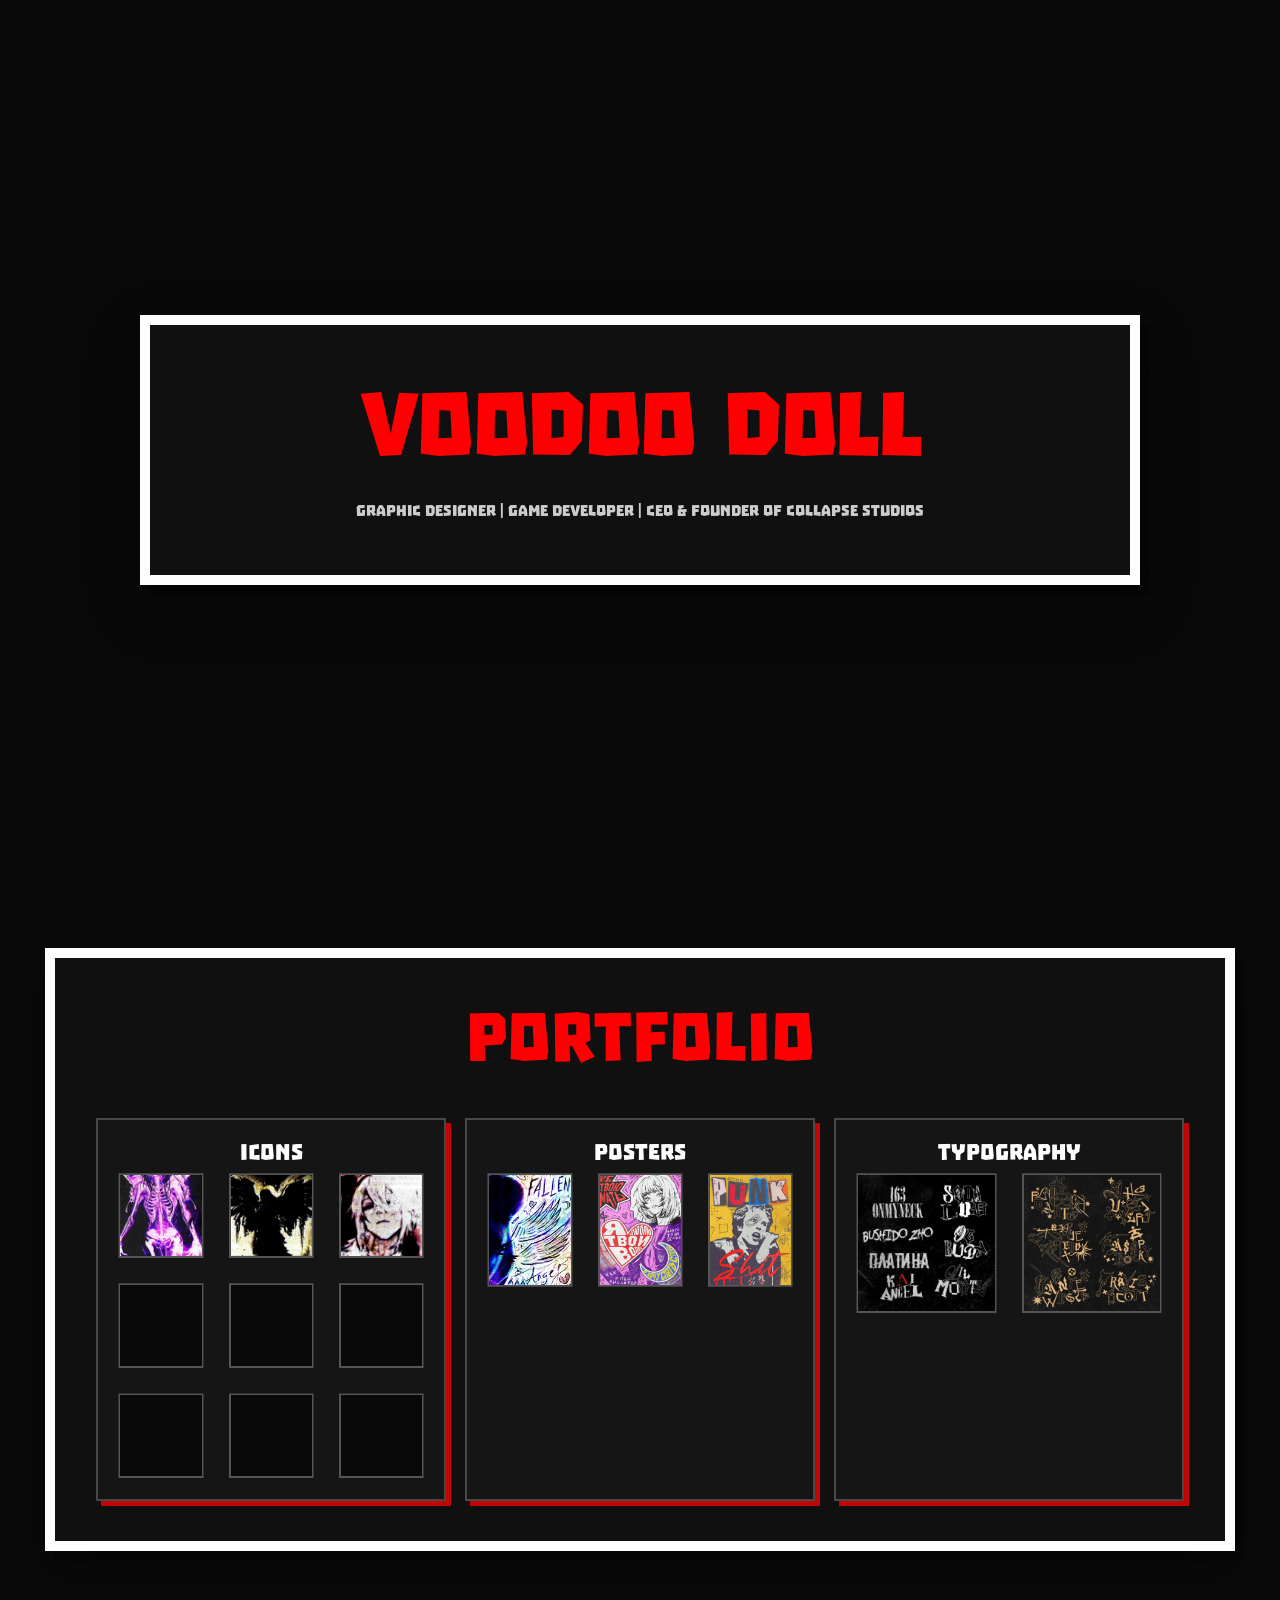
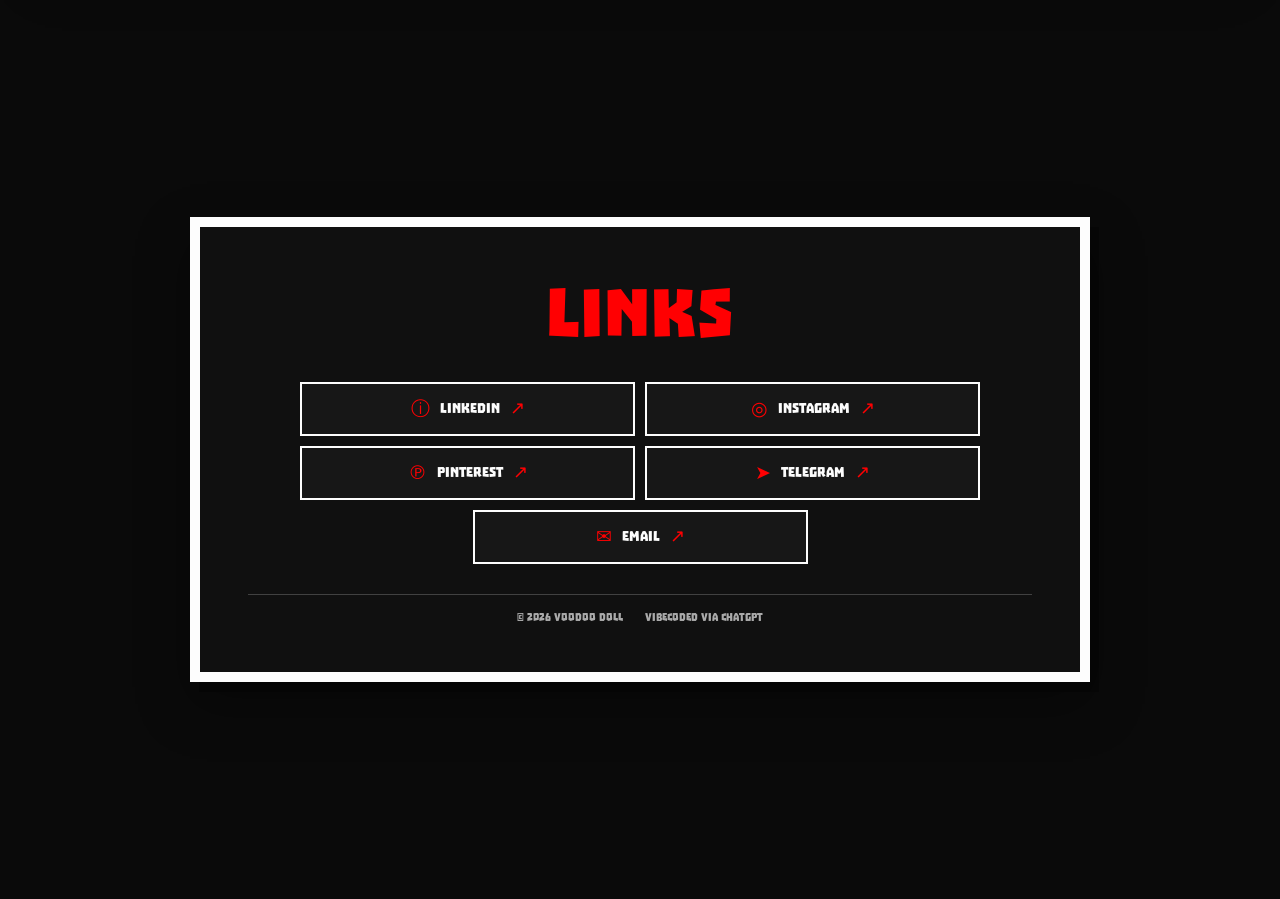
==== commit ffc25a4d: "Save" ====
--- a/index.html
+++ b/index.html
@@ -37,32 +37,32 @@
           <article class="portfolio-card portfolio-icons">
             <h3>Icons</h3>
             <div class="artwork-grid artwork-grid-icons">
-              <button class="artwork-thumb" type="button" data-full="./Portfolio/Icons/1.png" aria-label="View icon artwork 1"><img src="./Portfolio/Icons/1.png" alt="Purple anatomical illustration" loading="lazy"></button>
-              <button class="artwork-thumb" type="button" data-full="./Portfolio/Icons/2.png" aria-label="View icon artwork 2"><img src="./Portfolio/Icons/2.png" alt="Dark winged figure illustration" loading="lazy"></button>
-              <button class="artwork-thumb" type="button" data-full="./Portfolio/Icons/3.png" aria-label="View icon artwork 3"><img src="./Portfolio/Icons/3.png" alt="Monochrome portrait illustration" loading="lazy"></button>
-              <button class="artwork-thumb" type="button" data-full="./Portfolio/Icons/4.png" aria-label="View icon artwork 4"><img src="./Portfolio/Icons/4.png" alt="Pink anime-inspired illustration" loading="lazy"></button>
-              <button class="artwork-thumb" type="button" data-full="./Portfolio/Icons/5.png" aria-label="View icon artwork 5"><img src="./Portfolio/Icons/5.png" alt="Blue-toned portrait illustration" loading="lazy"></button>
-              <button class="artwork-thumb" type="button" data-full="./Portfolio/Icons/6.png" aria-label="View icon artwork 6"><img src="./Portfolio/Icons/6.png" alt="Red and white wing illustration" loading="lazy"></button>
-              <button class="artwork-thumb" type="button" data-full="./Portfolio/Icons/7.png" aria-label="View icon artwork 7"><img src="./Portfolio/Icons/7.png" alt="" loading="lazy"></button>
-              <button class="artwork-thumb" type="button" data-full="./Portfolio/Icons/8.png" aria-label="View icon artwork 8"><img src="./Portfolio/Icons/8.png" alt="" loading="lazy"></button>
-              <button class="artwork-thumb" type="button" data-full="./Portfolio/Icons/9.png" aria-label="View icon artwork 9"><img src="./Portfolio/Icons/9.png" alt="" loading="lazy"></button>
+              <button class="artwork-thumb" type="button" data-full="./Portfolio/Icons/1.png" aria-label="View icon artwork 1"><img src="./Portfolio/Thumbnails/Icons/1.webp" decoding="async" alt="Purple anatomical illustration" loading="lazy"></button>
+              <button class="artwork-thumb" type="button" data-full="./Portfolio/Icons/2.png" aria-label="View icon artwork 2"><img src="./Portfolio/Thumbnails/Icons/2.webp" decoding="async" alt="Dark winged figure illustration" loading="lazy"></button>
+              <button class="artwork-thumb" type="button" data-full="./Portfolio/Icons/3.png" aria-label="View icon artwork 3"><img src="./Portfolio/Thumbnails/Icons/3.webp" decoding="async" alt="Monochrome portrait illustration" loading="lazy"></button>
+              <button class="artwork-thumb" type="button" data-full="./Portfolio/Icons/4.png" aria-label="View icon artwork 4"><img src="./Portfolio/Thumbnails/Icons/4.webp" decoding="async" alt="Pink anime-inspired illustration" loading="lazy"></button>
+              <button class="artwork-thumb" type="button" data-full="./Portfolio/Icons/5.png" aria-label="View icon artwork 5"><img src="./Portfolio/Thumbnails/Icons/5.webp" decoding="async" alt="Blue-toned portrait illustration" loading="lazy"></button>
+              <button class="artwork-thumb" type="button" data-full="./Portfolio/Icons/6.png" aria-label="View icon artwork 6"><img src="./Portfolio/Thumbnails/Icons/6.webp" decoding="async" alt="Red and white wing illustration" loading="lazy"></button>
+              <button class="artwork-thumb" type="button" data-full="./Portfolio/Icons/7.png" aria-label="View icon artwork 7"><img src="./Portfolio/Thumbnails/Icons/7.webp" decoding="async" alt="" loading="lazy"></button>
+              <button class="artwork-thumb" type="button" data-full="./Portfolio/Icons/8.png" aria-label="View icon artwork 8"><img src="./Portfolio/Thumbnails/Icons/8.webp" decoding="async" alt="" loading="lazy"></button>
+              <button class="artwork-thumb" type="button" data-full="./Portfolio/Icons/9.png" aria-label="View icon artwork 9"><img src="./Portfolio/Thumbnails/Icons/9.webp" decoding="async" alt="" loading="lazy"></button>
             </div>
           </article>
 
           <article class="portfolio-card portfolio-posters">
             <h3>Posters</h3>
             <div class="artwork-grid artwork-grid-posters">
-              <button class="artwork-thumb" type="button" data-full="./Portfolio/Posters/1.png" aria-label="View poster artwork 1"><img src="./Portfolio/Posters/1.png" alt="Blue and white illustrated poster" loading="lazy"></button>
-              <button class="artwork-thumb" type="button" data-full="./Portfolio/Posters/2.png" aria-label="View poster artwork 2"><img src="./Portfolio/Posters/2.png" alt="Colorful collage-style illustrated poster" loading="lazy"></button>
-              <button class="artwork-thumb" type="button" data-full="./Portfolio/Posters/3.png" aria-label="View poster artwork 3"><img src="./Portfolio/Posters/3.png" alt="Yellow and red typographic poster" loading="lazy"></button>
+              <button class="artwork-thumb" type="button" data-full="./Portfolio/Posters/1.png" aria-label="View poster artwork 1"><img src="./Portfolio/Thumbnails/Posters/1.webp" decoding="async" alt="Blue and white illustrated poster" loading="lazy"></button>
+              <button class="artwork-thumb" type="button" data-full="./Portfolio/Posters/2.png" aria-label="View poster artwork 2"><img src="./Portfolio/Thumbnails/Posters/2.webp" decoding="async" alt="Colorful collage-style illustrated poster" loading="lazy"></button>
+              <button class="artwork-thumb" type="button" data-full="./Portfolio/Posters/3.png" aria-label="View poster artwork 3"><img src="./Portfolio/Thumbnails/Posters/3.webp" decoding="async" alt="Yellow and red typographic poster" loading="lazy"></button>
             </div>
           </article>
 
           <article class="portfolio-card portfolio-type">
             <h3>Typography</h3>
             <div class="artwork-grid artwork-grid-type">
-              <button class="artwork-thumb" type="button" data-full="./Portfolio/Typography/1.png" aria-label="View typography artwork 1"><img src="./Portfolio/Typography/1.png" alt="White experimental lettering on black" loading="lazy"></button>
-              <button class="artwork-thumb" type="button" data-full="./Portfolio/Typography/2.png" aria-label="View typography artwork 2"><img src="./Portfolio/Typography/2.png" alt="Gold ornamental experimental lettering" loading="lazy"></button>
+              <button class="artwork-thumb" type="button" data-full="./Portfolio/Typography/1.png" aria-label="View typography artwork 1"><img src="./Portfolio/Thumbnails/Typography/1.webp" decoding="async" alt="White experimental lettering on black" loading="lazy"></button>
+              <button class="artwork-thumb" type="button" data-full="./Portfolio/Typography/2.png" aria-label="View typography artwork 2"><img src="./Portfolio/Thumbnails/Typography/2.webp" decoding="async" alt="Gold ornamental experimental lettering" loading="lazy"></button>
             </div>
           </article>
         </div>
--- a/style.css
+++ b/style.css
@@ -384,9 +384,9 @@
 /* Artwork lightbox */
 .artwork-lightbox {
   position: fixed;
-  width: min(92vw, 900px);
-  max-width: 900px;
-  max-height: 92svh;
+  width: min(96vw, 1240px);
+  max-width: 1240px;
+  max-height: 96svh;
   padding: 48px 22px 18px;
   overflow: auto;
   border: 3px solid var(--white);
@@ -399,7 +399,7 @@
 
 .lightbox-image {
   width: 100%;
-  max-height: 76svh;
+  max-height: 84svh;
   object-fit: contain;
 }
 
@@ -466,7 +466,8 @@
   .link-aside { display: none; }
   .legal-panel .legal-copy { margin-top: 12px; }
   footer { flex-direction: column; gap: 8px; margin-top: 24px; }
-  .artwork-lightbox { width: 94vw; padding: 44px 12px 14px; }
+  .artwork-lightbox { width: 96vw; max-height: 96svh; padding: 44px 12px 14px; }
+  .lightbox-image { max-height: 82svh; }
 }
 
 @media (max-width: 380px) {
@@ -1343,3 +1344,102 @@
     width: 100%;
   }
 }
+
+
+/* Smooth, directional transitions when browsing between portfolio pieces. */
+.lightbox-image {
+  opacity: 1;
+  transform: translateX(0) scale(1);
+  filter: blur(0);
+  will-change: opacity, transform, filter;
+}
+
+.lightbox-image.is-exiting {
+  opacity: 0;
+  filter: blur(4px);
+  transition: opacity 150ms ease, transform 150ms cubic-bezier(.22, 1, .36, 1), filter 150ms ease;
+}
+
+.lightbox-image.is-exiting.slide-next { transform: translateX(-28px) scale(.985); }
+.lightbox-image.is-exiting.slide-previous { transform: translateX(28px) scale(.985); }
+
+.lightbox-image.is-entering {
+  animation: artwork-slide-in 360ms cubic-bezier(.22, 1, .36, 1) both;
+}
+.lightbox-image.is-entering.slide-next { --artwork-entry-x: 28px; }
+.lightbox-image.is-entering.slide-previous { --artwork-entry-x: -28px; }
+
+@keyframes artwork-slide-in {
+  from { opacity: 0; transform: translateX(var(--artwork-entry-x, 0)) scale(.985); filter: blur(4px); }
+  to { opacity: 1; transform: translateX(0) scale(1); filter: blur(0); }
+}
+
+@media (prefers-reduced-motion: reduce) {
+  .lightbox-image, .lightbox-image.is-exiting { transition: none !important; }
+  .lightbox-image.is-entering { animation: none !important; }
+}
+
+
+/* Larger artwork viewer with a matching animated exit. */
+.artwork-lightbox {
+  width: min(96vw, 1240px);
+  max-width: 1240px;
+  max-height: 96svh;
+  padding: clamp(48px, 5vh, 64px) clamp(18px, 3vw, 36px) 22px;
+  transform-origin: center;
+}
+
+.artwork-lightbox .lightbox-image {
+  max-height: min(84svh, 980px);
+}
+
+.artwork-lightbox.is-closing {
+  animation: lightbox-close-out 260ms cubic-bezier(.4, 0, .7, .2) both;
+  pointer-events: none;
+}
+
+.artwork-lightbox.is-closing::backdrop {
+  animation: lightbox-backdrop-out 260ms ease both;
+}
+
+.artwork-lightbox::backdrop {
+  transition: background-color 260ms ease;
+}
+
+@keyframes lightbox-close-out {
+  from {
+    opacity: 1;
+    transform: translateY(0) scale(1);
+    filter: blur(0);
+  }
+  to {
+    opacity: 0;
+    transform: translateY(18px) scale(.965);
+    filter: blur(6px);
+  }
+}
+
+@keyframes lightbox-backdrop-out {
+  from { background: rgb(0 0 0 / 88%); }
+  to { background: rgb(0 0 0 / 0%); }
+}
+
+@media (max-width: 620px) {
+  .artwork-lightbox {
+    width: 98vw;
+    max-width: 98vw;
+    max-height: 96svh;
+    padding: 48px 10px 16px;
+  }
+
+  .artwork-lightbox .lightbox-image {
+    max-height: 82svh;
+  }
+}
+
+@media (prefers-reduced-motion: reduce) {
+  .artwork-lightbox.is-closing,
+  .artwork-lightbox.is-closing::backdrop {
+    animation: none !important;
+  }
+}
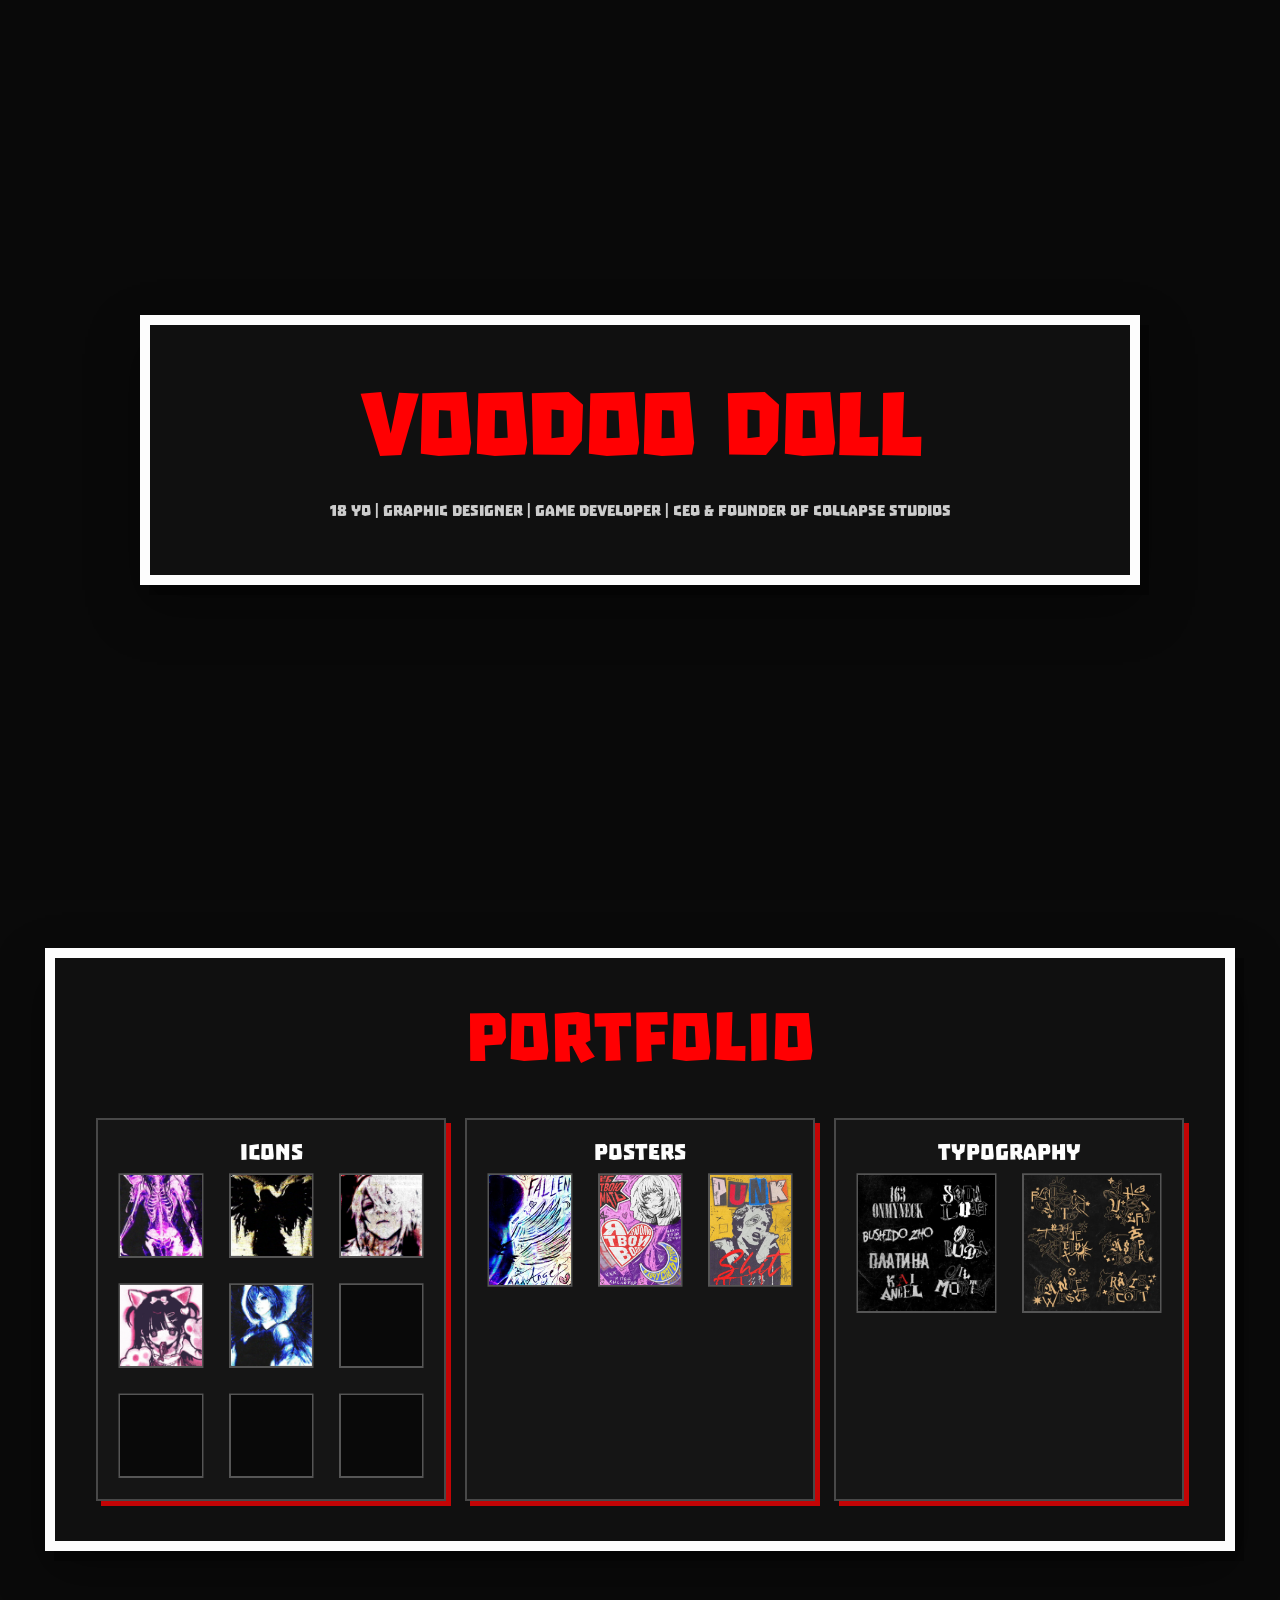
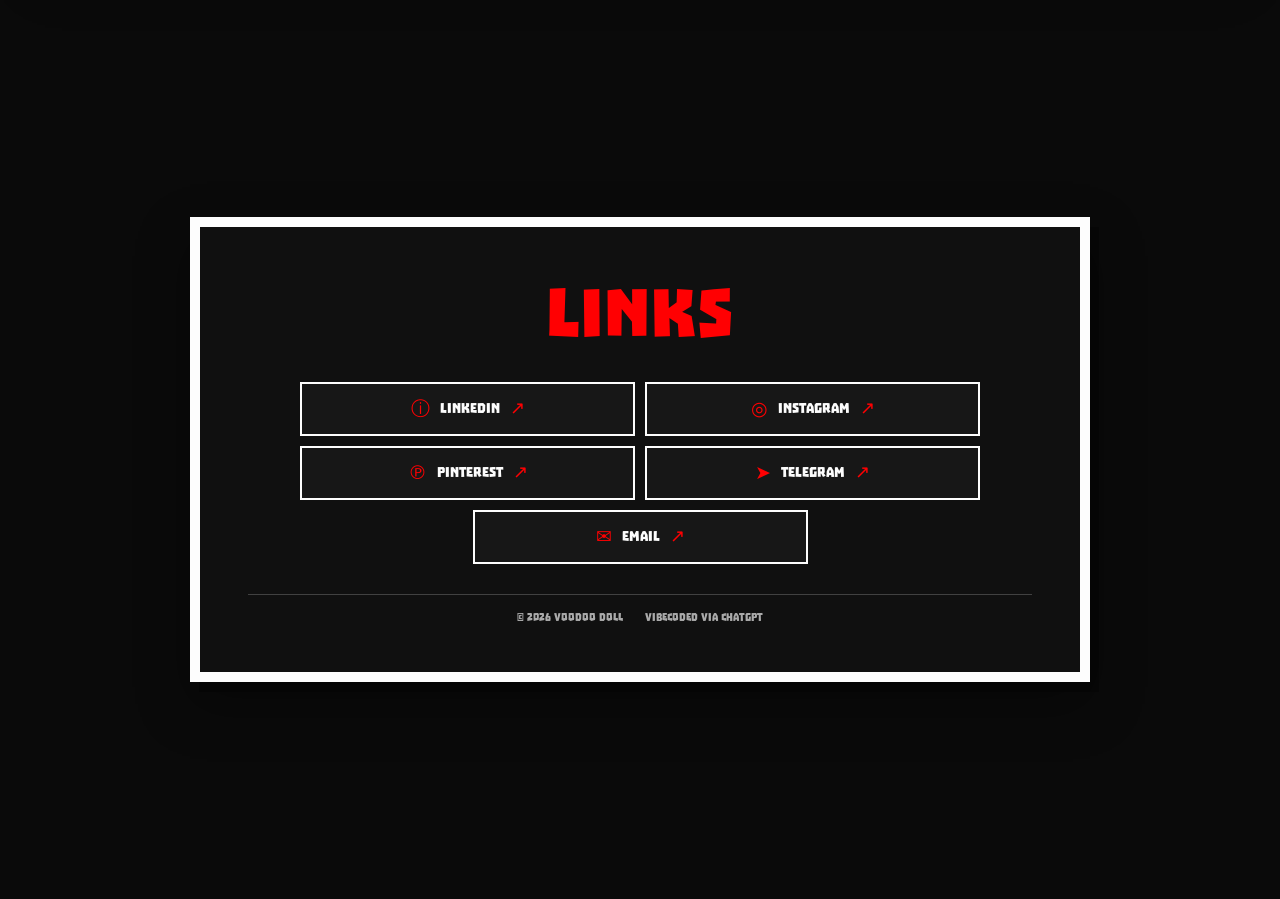
==== commit 143078ea: "Save" ====
--- a/index.html
+++ b/index.html
@@ -21,7 +21,7 @@
     <section class="page-section title-section" id="top" aria-labelledby="page-title">
       <div class="section-inner title-panel playful-panel">
         <h1 id="page-title" class="site-title accent" aria-label="Voodoo Doll">Voodoo Doll</h1>
-        <p class="intro">Graphic Designer | Game Developer | CEO & Founder of Collapse Studios</p>
+        <p class="intro">18 yo | Graphic Designer | Game Developer | CEO & Founder of Collapse Studios</p>
       </div>
     </section>
 
@@ -84,16 +84,16 @@
           <a href="https://www.linkedin.com/in/voodoo-doll-71b1113a8/" target="_blank" rel="noopener noreferrer">
             <span class="social-icon">ⓘ</span><span>LinkedIn</span><span class="arrow">↗</span>
           </a>
-          <a href="https://www.instagram.com/whoisvoodoodoll/" target="_blank" rel="noopener noreferrer">
+          <a href="https://www.instagram.com/ImVoodooDoll/" target="_blank" rel="noopener noreferrer">
             <span class="social-icon">◎</span><span>Instagram</span><span class="arrow">↗</span>
           </a>
-          <a href="https://www.pinterest.com/VoodooExe/" target="_blank" rel="noopener noreferrer">
+          <a href="https://www.pinterest.com/ImVoodooDoll/" target="_blank" rel="noopener noreferrer">
             <span class="social-icon">℗</span><span>Pinterest</span><span class="arrow">↗</span>
           </a>
-          <a href="https://t.me/VoodooExe" target="_blank" rel="noopener noreferrer">
+          <a href="https://t.me/+wbzsxq3keow4MTk6" target="_blank" rel="noopener noreferrer">
             <span class="social-icon">➤</span><span>Telegram</span><span class="arrow">↗</span>
           </a>
-          <a href="mailto:weirdvoodoochild@gmail.com">
+          <a href="mailto:itsvoodoodoll@gmail.com">
             <span class="social-icon">✉</span><span>Email</span><span class="arrow">↗</span>
           </a>
         </nav>
--- a/style.css
+++ b/style.css
@@ -823,21 +823,9 @@
 /* Refined motion pass: more movement across the page, kept restrained and deliberate. */
 :root {
   --motion-ease: cubic-bezier(.22, 1, .36, 1);
-  --scroll-progress: 0%;
-}
-
-body::before {
-  content: "";
-  position: fixed;
-  z-index: 20;
-  top: 0;
-  left: 0;
-  width: var(--scroll-progress);
-  height: 2px;
-  background: var(--red);
-  pointer-events: none;
-  transition: width 80ms linear;
-}
+}
+
+
 
 .playful-panel.is-visible {
   transition:
@@ -938,23 +926,6 @@
     overflow: hidden;
   }
 
-  .social-links a::after {
-    content: "";
-    position: absolute;
-    left: 14px;
-    right: 14px;
-    bottom: 7px;
-    height: 1px;
-    background: var(--red);
-    transform: scaleX(0);
-    transform-origin: left;
-    transition: transform 320ms var(--motion-ease);
-  }
-
-  .social-links a:hover::after {
-    transform: scaleX(1);
-  }
-
   .social-links a:hover .arrow {
     transform: translate(3px, -2px);
   }
@@ -1002,7 +973,6 @@
 }
 
 @media (prefers-reduced-motion: reduce) {
-  body::before { transition: none; }
   .motion-ready .portfolio-card,
   .motion-ready .social-links a,
   .motion-ready .artwork-thumb,
@@ -1443,3 +1413,24 @@
     animation: none !important;
   }
 }
+
+/* Faster motion pass: preserve every effect, but shorten its timing. */
+@media (prefers-reduced-motion: no-preference) {
+  *, *::before, *::after {
+    animation-duration: 450ms !important;
+    transition-duration: 180ms !important;
+  }
+
+  .portfolio-card.is-visible {
+    animation-duration: 5.5s !important;
+  }
+
+  .artwork-lightbox.is-closing,
+  .artwork-lightbox.is-closing::backdrop {
+    animation-duration: 190ms !important;
+  }
+
+  .lightbox-image.is-entering {
+    animation-duration: 230ms !important;
+  }
+}
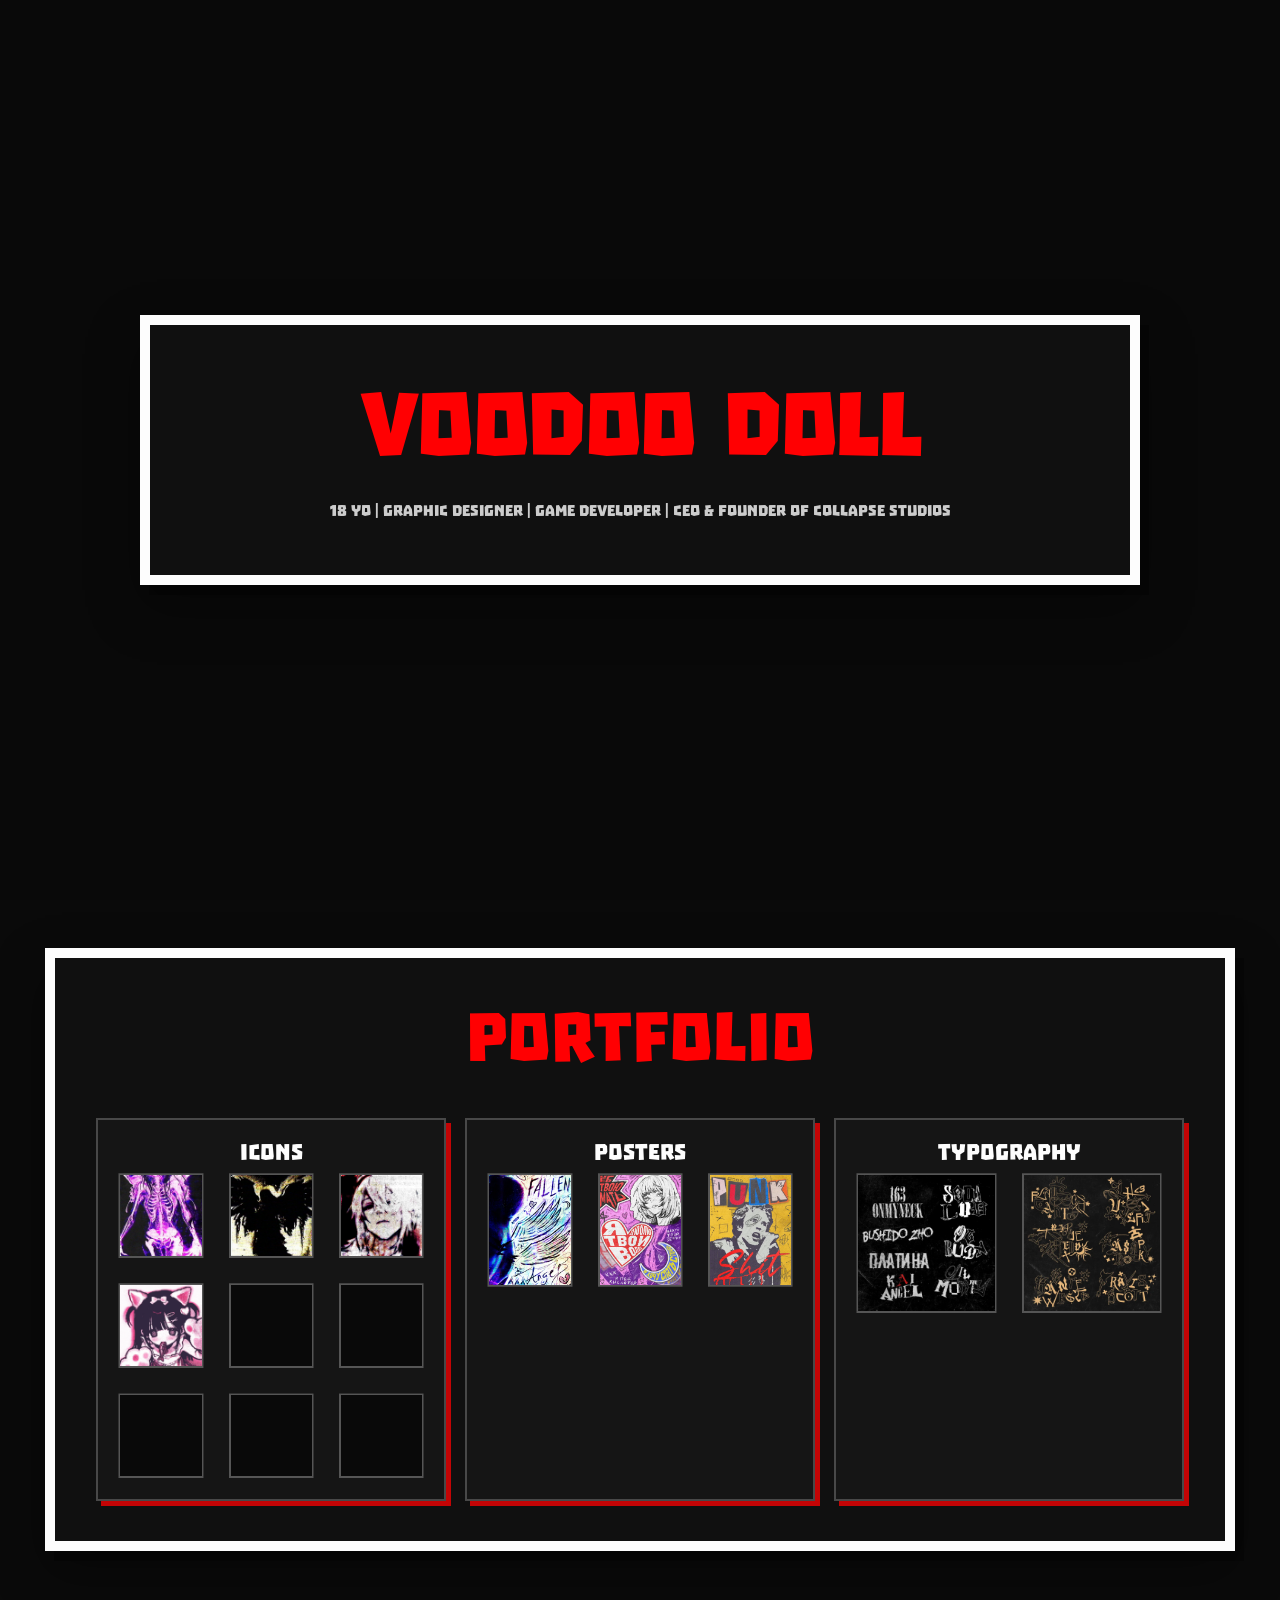
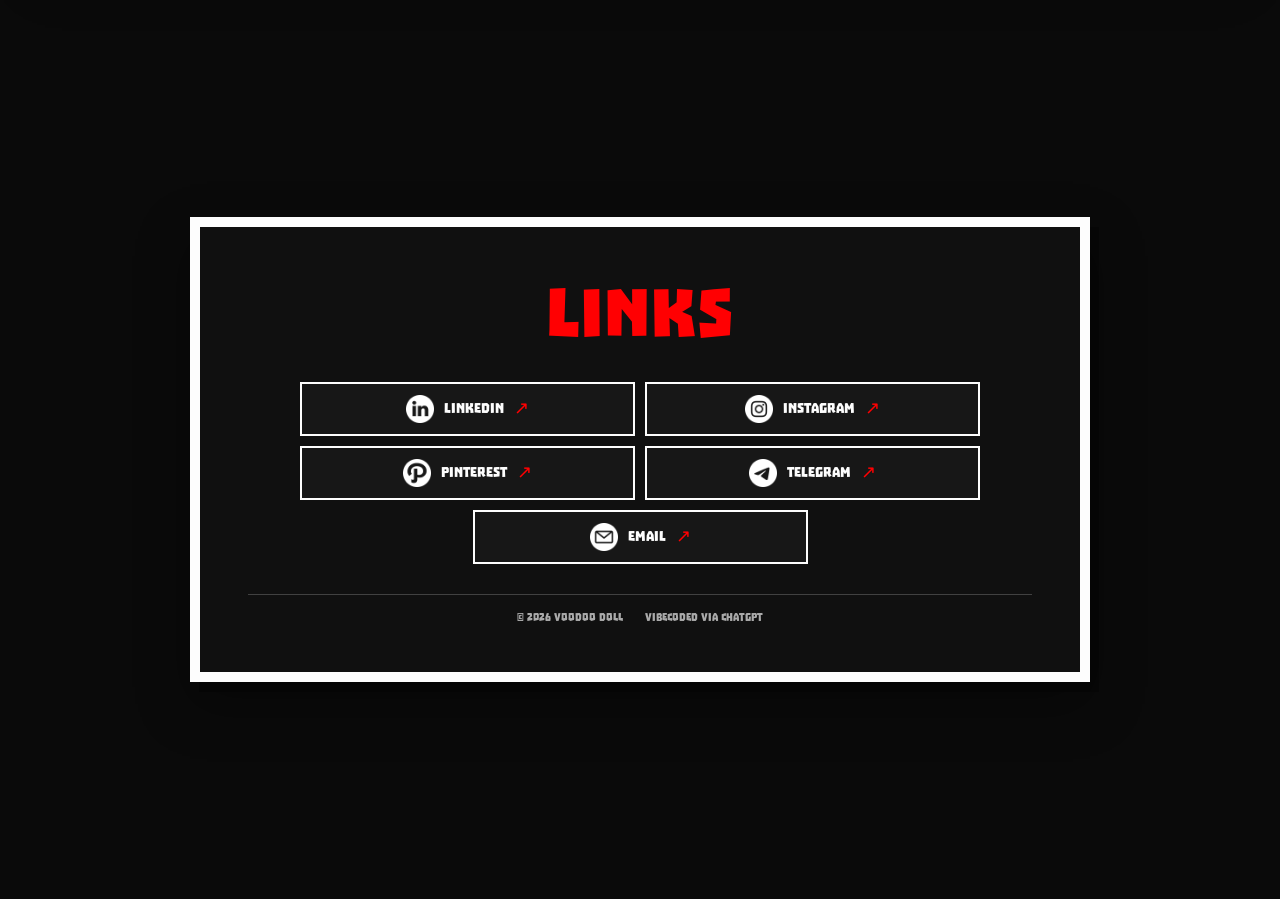
==== commit 40f3dd6b: "Save" ====
--- a/index.html
+++ b/index.html
@@ -80,30 +80,46 @@
     <section class="page-section links-section" id="links" aria-labelledby="links-title">
       <div class="section-inner links-panel playful-panel">
         <h2 id="links-title"><span class="accent">Links</span></h2>
+
         <nav class="social-links" aria-label="Social media links">
-          <a href="https://www.linkedin.com/in/voodoo-doll-71b1113a8/" target="_blank" rel="noopener noreferrer">
-            <span class="social-icon">ⓘ</span><span>LinkedIn</span><span class="arrow">↗</span>
+          <a href="https://www.linkedin.com/in/zhalgas-tuken/" target="_blank" rel="noopener noreferrer">
+            <img src="Icons/linkedin.png" alt="" class="social-icon">
+            <span>LinkedIn</span>
+            <span class="arrow">↗</span>
           </a>
+
           <a href="https://www.instagram.com/ImVoodooDoll/" target="_blank" rel="noopener noreferrer">
-            <span class="social-icon">◎</span><span>Instagram</span><span class="arrow">↗</span>
+            <img src="Icons/instagram.png" alt="" class="social-icon">
+            <span>Instagram</span>
+            <span class="arrow">↗</span>
           </a>
+
           <a href="https://www.pinterest.com/ImVoodooDoll/" target="_blank" rel="noopener noreferrer">
-            <span class="social-icon">℗</span><span>Pinterest</span><span class="arrow">↗</span>
+            <img src="Icons/social.png" alt="" class="social-icon">
+            <span>Pinterest</span>
+            <span class="arrow">↗</span>
           </a>
+
           <a href="https://t.me/+wbzsxq3keow4MTk6" target="_blank" rel="noopener noreferrer">
-            <span class="social-icon">➤</span><span>Telegram</span><span class="arrow">↗</span>
+            <img src="Icons/telegram.png" alt="" class="social-icon">
+            <span>Telegram</span>
+            <span class="arrow">↗</span>
           </a>
+
           <a href="mailto:itsvoodoodoll@gmail.com">
-            <span class="social-icon">✉</span><span>Email</span><span class="arrow">↗</span>
+            <img src="Icons/email.png" alt="" class="social-icon">
+            <span>Email</span>
+            <span class="arrow">↗</span>
           </a>
         </nav>
+
         <footer>
           <p>© <span id="year"></span> Voodoo Doll</p>
           <p>Vibecoded via ChatGPT</p>
         </footer>
       </div>
     </section>
-
+    
   </main>
 </body>
 </html>
--- a/style.css
+++ b/style.css
@@ -1434,3 +1434,18 @@
     animation-duration: 230ms !important;
   }
 }
+
+
+/* Social PNG icons: keep them compact inside the link buttons. */
+.social-links a .social-icon {
+  display: block;
+  width: 28px !important;
+  height: 28px !important;
+  min-width: 28px;
+  max-width: 28px !important;
+  min-height: 28px;
+  max-height: 28px !important;
+  flex: 0 0 28px;
+  object-fit: contain;
+  filter: brightness(0) invert(1);
+}
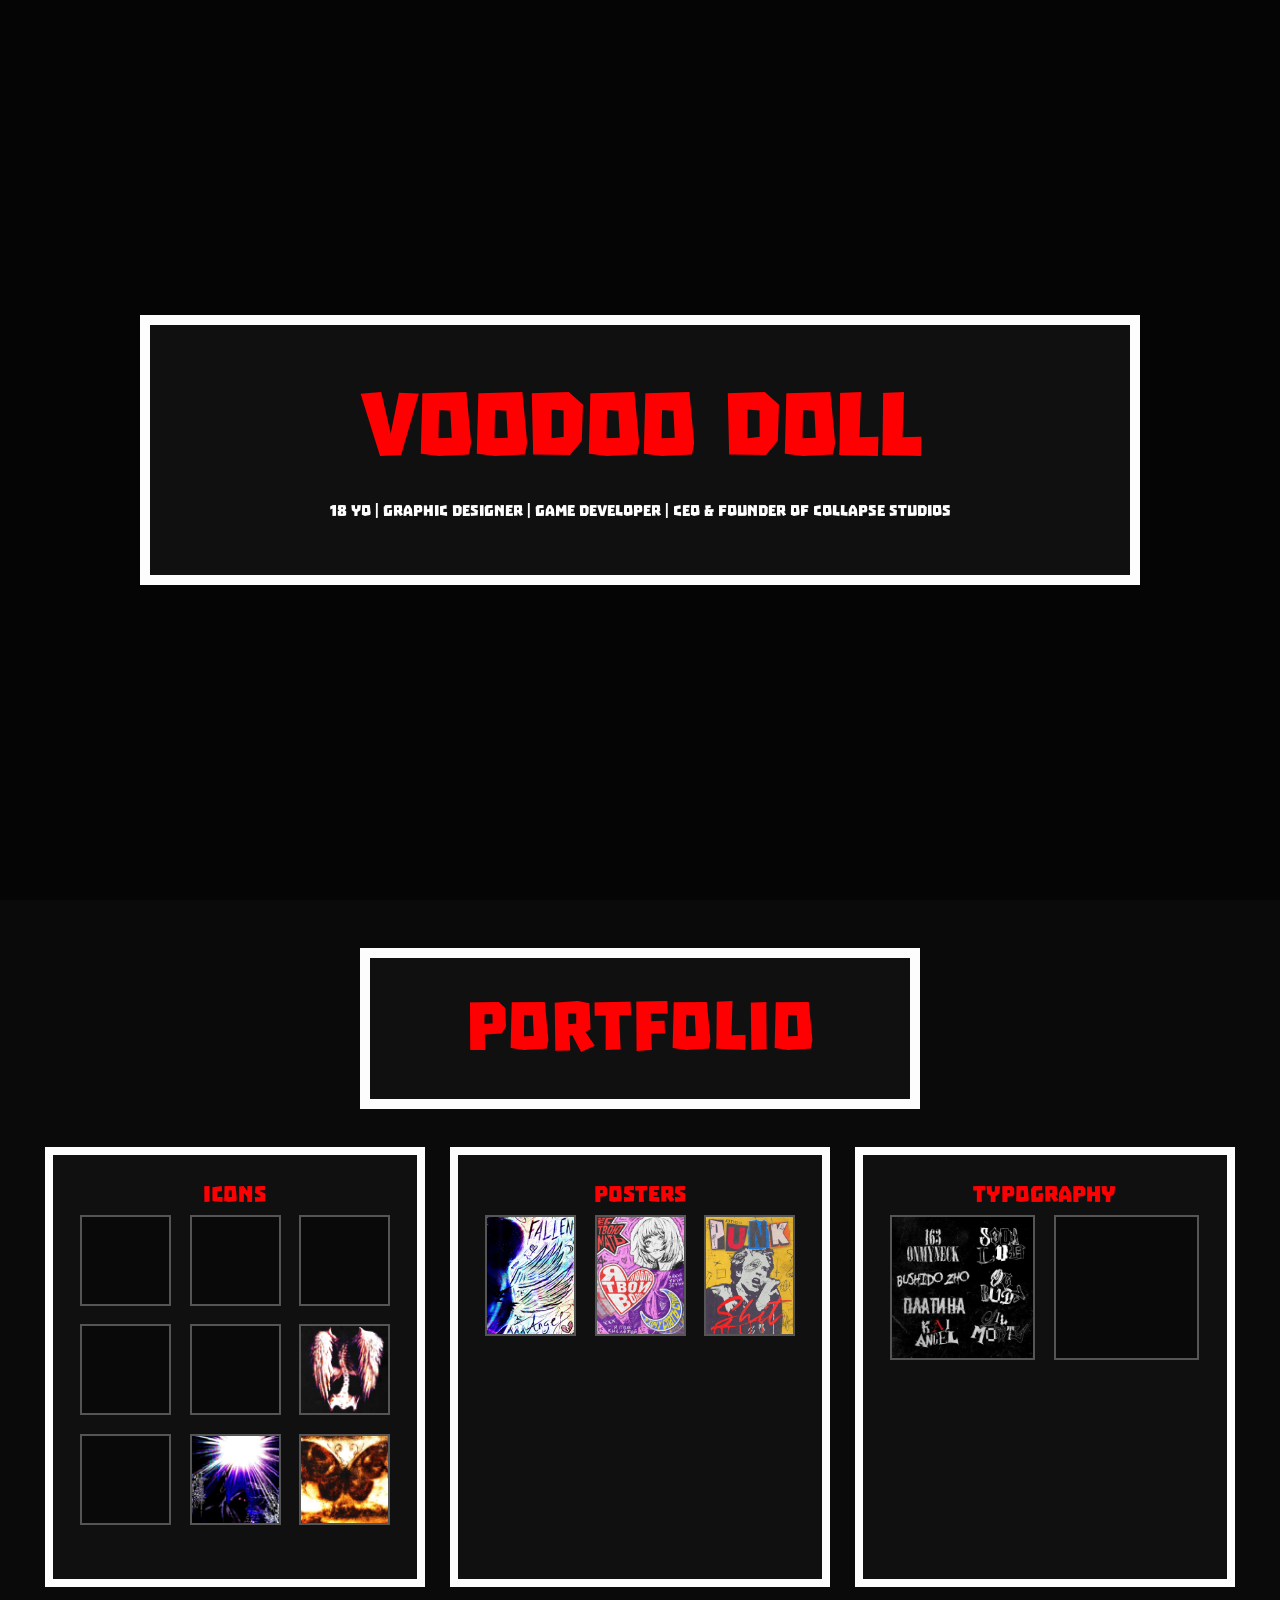
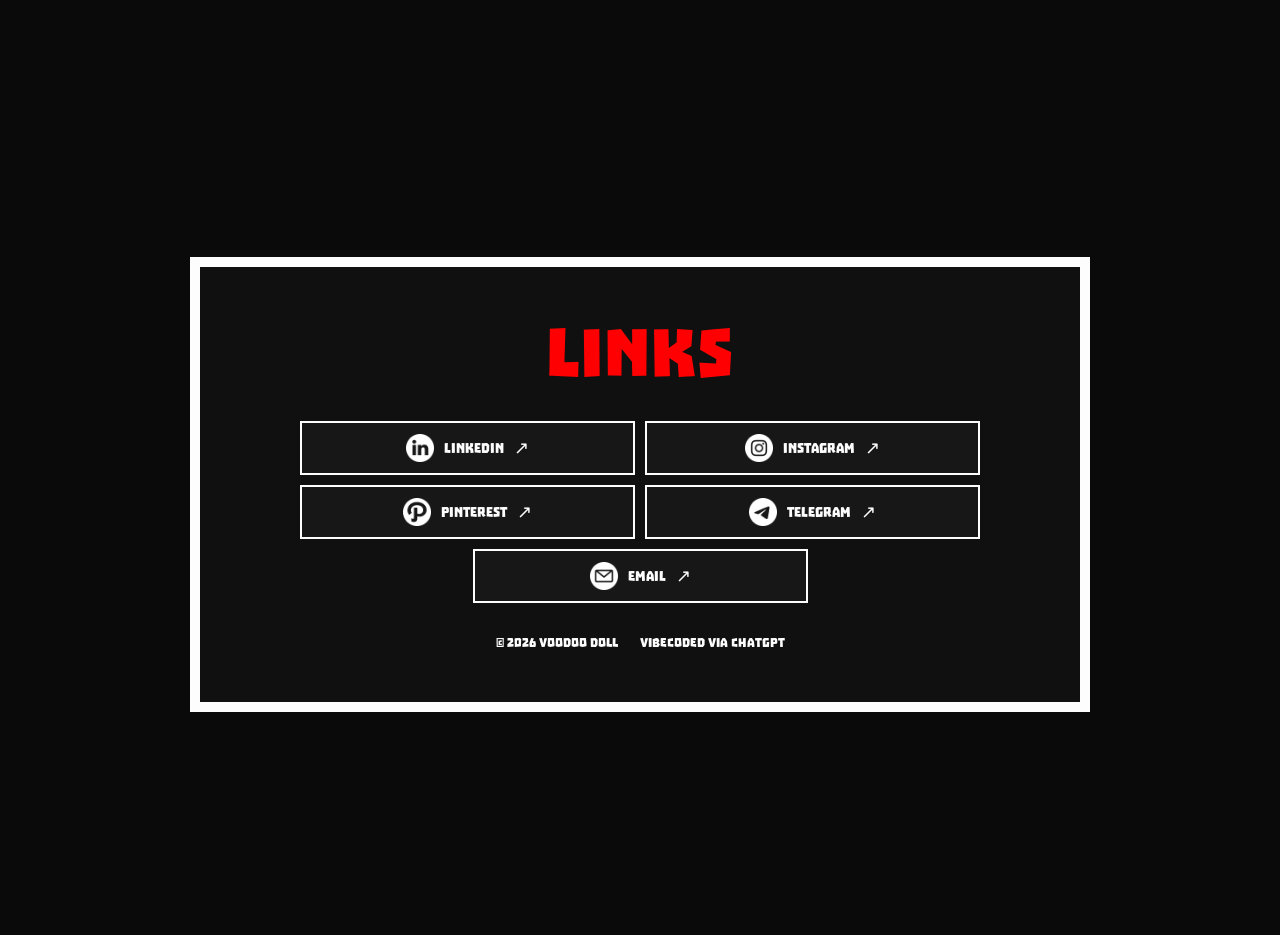
==== commit d05545c2: "Save" ====
--- a/index.html
+++ b/index.html
@@ -26,14 +26,13 @@
     </section>
 
     <section class="page-section portfolio-section" id="portfolio" aria-labelledby="portfolio-title">
-      <div class="section-inner portfolio-panel playful-panel">
+      <div class="section-inner portfolio-heading-panel playful-panel">
         <div class="portfolio-heading-row">
-          <div>
-            <h2 id="portfolio-title"><span class="accent">Portfolio</span></h2>
-          </div>
+          <h2 id="portfolio-title"><span class="accent">Portfolio</span></h2>
         </div>
+      </div>
 
-        <div class="portfolio-grid">
+      <div class="portfolio-grid">
           <article class="portfolio-card portfolio-icons">
             <h3>Icons</h3>
             <div class="artwork-grid artwork-grid-icons">
@@ -65,7 +64,6 @@
               <button class="artwork-thumb" type="button" data-full="./Portfolio/Typography/2.png" aria-label="View typography artwork 2"><img src="./Portfolio/Thumbnails/Typography/2.webp" decoding="async" alt="Gold ornamental experimental lettering" loading="lazy"></button>
             </div>
           </article>
-        </div>
       </div>
     </section>
 
--- a/style.css
+++ b/style.css
@@ -54,7 +54,7 @@
   content: "";
   position: absolute;
   inset: 0;
-  background: rgb(0 0 0 / 12%);
+  background: rgb(0 0 0 / 50%);
 }
 
 .video-background video {
@@ -83,7 +83,6 @@
   padding: clamp(24px, 4vw, 48px);
   background: var(--panel);
   border: 10px solid var(--white);
-  box-shadow: 9px 10px 0 rgb(0 0 0 / 32%), 0 22px 48px rgb(0 0 0 / 35%);
   text-align: center;
 }
 
@@ -181,7 +180,6 @@
   padding: clamp(14px, 1.6vw, 22px);
   background: var(--card);
   border: 2px solid var(--border);
-  box-shadow: 5px 5px 0 rgb(255 0 2 / 75%);
   text-align: center;
   transition: border-color 180ms ease, transform 180ms ease, box-shadow 180ms ease;
 }
@@ -189,7 +187,6 @@
 .portfolio-card:hover {
   border-color: var(--white);
   transform: translateY(-3px);
-  box-shadow: 7px 8px 0 rgb(255 0 2 / 85%);
 }
 
 .portfolio-card-top {
@@ -269,7 +266,7 @@
   outline-offset: 2px;
 }
 
-.artwork-thumb:hover img { transform: scale(1.045); }
+/* Artwork image zoom removed; other hover and entrance motion is preserved. */
 
 .portfolio-card-foot {
   margin-top: auto;
@@ -760,14 +757,9 @@
   transform: translateZ(0);
 }
 
-.artwork-thumb:hover img,
-.artwork-thumb:focus-visible img {
-  transform: scale(1.075) rotate(-1.2deg);
-}
-
-.artwork-thumb:nth-child(3n + 2):hover img {
-  transform: scale(1.075) rotate(1.2deg);
-}
+/* Artwork thumbnail image stays still; tile hover motion is preserved. */
+
+/* Artwork image zoom removed; other hover and entrance motion is preserved. */
 
 .social-links a:hover .arrow {
   display: inline-block;
@@ -841,8 +833,7 @@
 
 h1 .letter {
   opacity: 0;
-  transform: translateY(.28em);
-  filter: blur(5px);
+  transform: perspective(500px) rotateX(-55deg) translateY(.28em) scale(.86);
   animation: refined-letter-in 620ms var(--motion-ease) forwards;
   animation-delay: var(--letter-delay, 0ms);
 }
@@ -851,7 +842,6 @@
   to {
     opacity: 1;
     transform: translateY(0);
-    filter: blur(0);
   }
 }
 
@@ -906,20 +896,11 @@
 }
 
 @media (hover: hover) and (pointer: fine) {
-  .portfolio-card:hover {
-    transform: translateY(-5px);
-    box-shadow: 8px 10px 0 rgb(255 0 2 / 72%);
-  }
-
   .artwork-thumb img {
     transition: transform 650ms var(--motion-ease), filter 450ms ease;
   }
 
-  .artwork-thumb:hover img,
-  .artwork-thumb:focus-visible img {
-    transform: scale(1.07);
-    filter: saturate(1.08);
-  }
+  /* Artwork image zoom removed; other hover and entrance motion is preserved. */
 
   .social-links a {
     position: relative;
@@ -939,10 +920,6 @@
 .links-panel h2,
 .portfolio-heading-row h2 {
   transition: color 240ms ease;
-}
-
-.portfolio-card:hover h3 {
-  color: var(--red);
 }
 
 .artwork-lightbox[open] {
@@ -994,48 +971,40 @@
 .playful-panel.is-visible {
   transition:
     opacity 900ms cubic-bezier(.2, .75, .25, 1),
-    transform 1050ms cubic-bezier(.16, 1, .3, 1),
-    filter 900ms ease;
+    transform 1050ms cubic-bezier(.16, 1, .3, 1);
 }
 
 .motion-ready .playful-panel:not(.is-visible) {
   opacity: 0;
-  transform: translateY(48px) scale(.975);
-  filter: blur(7px);
+  transform: perspective(900px) rotateX(11deg) rotateZ(var(--panel-tilt, -.7deg)) translateY(48px) scale(.975);
 }
 
 .motion-ready .portfolio-card {
   opacity: 0;
-  transform: translateY(42px) scale(.955);
-  filter: blur(5px);
+  transform: perspective(900px) rotateY(-13deg) rotateZ(var(--card-tilt, -1deg)) translateY(42px) scale(.955);
 }
 
 .motion-ready .portfolio-card.is-visible {
   opacity: 1;
-  transform: translateY(0) scale(1);
-  filter: blur(0);
+  transform: perspective(900px) rotateY(0) rotateZ(0) translateY(0) scale(1);
   transition:
     opacity 850ms ease var(--item-delay, 0ms),
     transform 950ms cubic-bezier(.16, 1, .3, 1) var(--item-delay, 0ms),
-    filter 850ms ease var(--item-delay, 0ms),
     border-color 260ms ease,
     box-shadow 380ms cubic-bezier(.16, 1, .3, 1);
 }
 
 .motion-ready .social-links a {
   opacity: 0;
-  transform: translateX(-28px);
-  filter: blur(4px);
+  transform: perspective(700px) rotateY(-22deg) rotateZ(var(--link-tilt, -.5deg)) translateX(-28px);
 }
 
 .motion-ready .social-links a.is-visible {
   opacity: 1;
-  transform: translateX(0);
-  filter: blur(0);
+  transform: perspective(700px) rotateY(0) rotateZ(0) translateX(0);
   transition:
     opacity 750ms ease var(--item-delay, 0ms),
     transform 850ms cubic-bezier(.16, 1, .3, 1) var(--item-delay, 0ms),
-    filter 750ms ease var(--item-delay, 0ms),
     background 220ms ease,
     border-color 220ms ease;
 }
@@ -1059,8 +1028,7 @@
 
 h1 .letter {
   opacity: 0;
-  transform: translateY(.48em);
-  filter: blur(8px);
+  transform: perspective(500px) rotateX(-70deg) translateY(.48em) scale(.82);
   animation: expressive-letter-in 760ms cubic-bezier(.16, 1, .3, 1) forwards;
   animation-delay: var(--letter-delay, 0ms);
 }
@@ -1068,13 +1036,11 @@
 @keyframes expressive-letter-in {
   65% {
     opacity: 1;
-    transform: translateY(-.045em);
-    filter: blur(0);
+    transform: perspective(500px) rotateX(8deg) translateY(-.045em) scale(1.04);
   }
   100% {
     opacity: 1;
-    transform: translateY(0);
-    filter: blur(0);
+    transform: perspective(500px) rotateX(0) translateY(0) scale(1);
   }
 }
 
@@ -1088,7 +1054,6 @@
 
   .portfolio-card:hover {
     transform: translateY(-8px) scale(1.012);
-    box-shadow: 10px 13px 0 rgb(255 0 2 / 76%);
   }
 
   .artwork-thumb {
@@ -1104,11 +1069,7 @@
     transition: transform 700ms cubic-bezier(.16, 1, .3, 1), filter 500ms ease;
   }
 
-  .artwork-thumb:hover img,
-  .artwork-thumb:focus-visible img {
-    transform: scale(1.11);
-    filter: contrast(1.06) saturate(1.12);
-  }
+  /* Artwork image zoom removed; other hover and entrance motion is preserved. */
 
   .social-links a:hover {
     transform: translateX(6px);
@@ -1134,8 +1095,8 @@
 }
 
 @keyframes expressive-lightbox {
-  from { opacity: 0; transform: translateY(26px) scale(.955); filter: blur(5px); }
-  to { opacity: 1; transform: translateY(0) scale(1); filter: blur(0); }
+  from { opacity: 0; transform: perspective(900px) rotateX(12deg) translateY(26px) scale(.955); }
+  to { opacity: 1; transform: perspective(900px) rotateX(0) translateY(0) scale(1); }
 }
 
 @media (prefers-reduced-motion: reduce) {
@@ -1198,9 +1159,9 @@
 
 /* Slightly varied image hover focus keeps the grid from reacting as one unit. */
 @media (hover: hover) and (pointer: fine) {
-  .artwork-thumb:nth-child(3n + 1):hover img { transform: scale(1.09) translate(-.5%, -.5%); }
-  .artwork-thumb:nth-child(3n + 2):hover img { transform: scale(1.12) translate(.5%, 0); }
-  .artwork-thumb:nth-child(3n):hover img { transform: scale(1.075) translate(0, .5%); }
+  /* Artwork image zoom removed; other hover and entrance motion is preserved. */
+  /* Artwork image zoom removed; other hover and entrance motion is preserved. */
+  /* Artwork image zoom removed; other hover and entrance motion is preserved. */
 }
 
 @media (prefers-reduced-motion: reduce) {
@@ -1320,28 +1281,27 @@
 .lightbox-image {
   opacity: 1;
   transform: translateX(0) scale(1);
-  filter: blur(0);
-  will-change: opacity, transform, filter;
+  will-change: opacity, transform;
 }
 
 .lightbox-image.is-exiting {
   opacity: 0;
-  filter: blur(4px);
-  transition: opacity 150ms ease, transform 150ms cubic-bezier(.22, 1, .36, 1), filter 150ms ease;
-}
-
-.lightbox-image.is-exiting.slide-next { transform: translateX(-28px) scale(.985); }
-.lightbox-image.is-exiting.slide-previous { transform: translateX(28px) scale(.985); }
+  transition: opacity 150ms ease, transform 220ms cubic-bezier(.22, 1, .36, 1);
+}
+
+.lightbox-image.is-exiting.slide-next { transform: perspective(900px) translateX(-42px) rotateY(-16deg) rotateZ(-1deg) scale(.97); }
+.lightbox-image.is-exiting.slide-previous { transform: perspective(900px) translateX(42px) rotateY(16deg) rotateZ(1deg) scale(.97); }
 
 .lightbox-image.is-entering {
   animation: artwork-slide-in 360ms cubic-bezier(.22, 1, .36, 1) both;
 }
-.lightbox-image.is-entering.slide-next { --artwork-entry-x: 28px; }
-.lightbox-image.is-entering.slide-previous { --artwork-entry-x: -28px; }
+.lightbox-image.is-entering.slide-next { --artwork-entry-x: 34px; --artwork-entry-rotation: 16deg; }
+.lightbox-image.is-entering.slide-previous { --artwork-entry-x: -34px; --artwork-entry-rotation: -16deg; }
 
 @keyframes artwork-slide-in {
-  from { opacity: 0; transform: translateX(var(--artwork-entry-x, 0)) scale(.985); filter: blur(4px); }
-  to { opacity: 1; transform: translateX(0) scale(1); filter: blur(0); }
+  from { opacity: 0; transform: perspective(900px) translateX(var(--artwork-entry-x, 0)) rotateY(var(--artwork-entry-rotation, 0deg)) rotateZ(calc(var(--artwork-entry-rotation, 0deg) * .12)) scale(.96); }
+  72% { opacity: 1; transform: perspective(900px) translateX(-3px) rotateY(-3deg) scale(1.012); }
+  to { opacity: 1; transform: perspective(900px) translateX(0) rotateY(0) rotateZ(0) scale(1); }
 }
 
 @media (prefers-reduced-motion: reduce) {
@@ -1380,12 +1340,10 @@
   from {
     opacity: 1;
     transform: translateY(0) scale(1);
-    filter: blur(0);
   }
   to {
     opacity: 0;
-    transform: translateY(18px) scale(.965);
-    filter: blur(6px);
+    transform: perspective(900px) rotateX(-9deg) rotateZ(-1deg) translateY(18px) scale(.965);
   }
 }
 
@@ -1449,3 +1407,192 @@
   object-fit: contain;
   filter: brightness(0) invert(1);
 }
+
+
+/* Playful polish: tiny rotations, springy settles, and tactile hover feedback. */
+@media (prefers-reduced-motion: no-preference) {
+  .motion-ready .playful-panel:not(.is-visible) { transform: perspective(900px) rotateX(9deg) translateY(34px) rotateZ(var(--panel-tilt, -.7deg)) scale(.985); }
+  .playful-panel.is-visible { transform: translateY(0) rotate(0deg) scale(1); transition: opacity 620ms ease, transform 760ms cubic-bezier(.18, 1.22, .28, 1); }
+  .motion-ready .portfolio-card { transform: perspective(900px) rotateY(-13deg) translateY(34px) rotateZ(var(--card-tilt, -1deg)) scale(.97); }
+  .motion-ready .portfolio-card.is-visible { transform: perspective(900px) rotateY(0) translateY(0) rotateZ(0deg) scale(1); }
+  .motion-ready .artwork-thumb { transform: perspective(800px) rotateY(calc(var(--thumb-tilt, 1deg) * 12)) translateY(20px) rotateZ(var(--thumb-tilt, 1deg)) scale(.97); }
+  .motion-ready .artwork-thumb.is-visible { transform: perspective(800px) rotateY(0) translateY(0) rotateZ(0deg) scale(1); }
+  .motion-ready .social-links a { transform: perspective(700px) rotateY(-22deg) translateX(var(--link-shift, -16px)) rotateZ(var(--link-tilt, -.5deg)); }
+  .motion-ready .social-links a.is-visible { transform: perspective(700px) rotateY(0) translateX(0) rotateZ(0deg); }
+  .portfolio-card:nth-child(2n) { --hover-tilt: .45deg; }
+  .portfolio-card:nth-child(2n + 1) { --hover-tilt: -.45deg; }
+  .portfolio-card:hover { transform: translateY(-6px) rotate(var(--hover-tilt, .4deg)) scale(1.008); }
+  .artwork-thumb { transition: transform 320ms cubic-bezier(.18, 1.25, .28, 1), border-color 220ms ease; }
+  .artwork-thumb:nth-child(3n + 1):hover { transform: translateY(-4px) rotate(-1.4deg); }
+  .artwork-thumb:nth-child(3n + 2):hover { transform: translateY(-5px) rotate(1.2deg); }
+  .artwork-thumb:nth-child(3n):hover { transform: translateY(-3px) rotate(-.7deg); }
+  /* Artwork thumbnail image stays still; tile hover motion is preserved. */
+  .social-links a:nth-child(odd):hover { transform: translateX(5px) rotate(-.45deg); }
+  .social-links a:nth-child(even):hover { transform: translateX(5px) rotate(.45deg); }
+  .social-links a .social-icon { transition: transform 260ms cubic-bezier(.18, 1.3, .28, 1); }
+  .social-links a:hover .social-icon { transform: rotate(-7deg) scale(1.08); }
+  .lightbox-nav:hover { transform: scale(1.08) rotate(-3deg); }
+  .lightbox-next:hover { transform: scale(1.08) rotate(3deg); }
+  .lightbox-close:hover { transform: rotate(8deg) scale(1.08); transition: transform 220ms cubic-bezier(.18, 1.3, .28, 1); }
+}
+@media (prefers-reduced-motion: reduce) {
+  .playful-panel, .portfolio-card, .artwork-thumb, .social-links a, .artwork-thumb img, .social-links a .social-icon, .lightbox-nav, .lightbox-close { transform: none !important; animation: none !important; }
+}
+
+
+/* Portfolio layout: title and category blocks are independent panels.
+   Existing card and artwork animation rules are intentionally unchanged. */
+.portfolio-section {
+  display: flex;
+  flex-direction: column;
+  align-items: center;
+  justify-content: center;
+  gap: clamp(22px, 3vw, 38px);
+  width: 100%;
+}
+
+.portfolio-heading-panel {
+  width: min(100%, 560px);
+  padding: clamp(18px, 2.5vw, 30px);
+}
+
+.portfolio-heading-row {
+  margin: 0;
+}
+
+.portfolio-heading-row h2 {
+  margin: 0;
+}
+
+.portfolio-grid {
+  width: min(100%, 1360px);
+  margin-inline: auto;
+}
+
+.portfolio-card {
+  align-self: stretch;
+}
+
+@media (max-width: 980px) {
+  .portfolio-section { gap: 22px; }
+}
+
+@media (max-width: 680px) {
+  .portfolio-section { gap: 18px; }
+  .portfolio-heading-panel { width: 100%; padding: 18px 14px; }
+  .portfolio-grid { width: 100%; }
+}
+
+/* Match each portfolio category block to the standalone Portfolio heading panel. */
+.portfolio-card {
+  background: var(--panel);
+  border: 8px solid var(--white);
+}
+
+.portfolio-card h3 {
+  color: var(--red);
+}
+
+.portfolio-card:hover {
+  border-color: var(--white);
+}
+
+@media (max-width: 680px) {
+  .portfolio-card {
+    border-width: 6px;
+  }
+}
+
+/* Larger portfolio category panels — keep the established visual treatment. */
+.portfolio-grid {
+  width: min(100%, 1540px);
+  gap: clamp(18px, 2vw, 28px);
+}
+
+.portfolio-card {
+  min-height: clamp(440px, 31vw, 520px);
+  padding: clamp(22px, 2.1vw, 32px);
+}
+
+.artwork-grid {
+  grid-template-columns: repeat(auto-fit, minmax(88px, 1fr));
+  gap: clamp(14px, 1.5vw, 22px);
+}
+
+.artwork-grid-type {
+  max-width: 500px;
+}
+
+@media (max-width: 980px) {
+  .portfolio-grid {
+    width: min(100%, 900px);
+    gap: 20px;
+  }
+  .portfolio-card {
+    min-height: 420px;
+  }
+}
+
+@media (max-width: 680px) {
+  .portfolio-grid {
+    width: 100%;
+    gap: 16px;
+  }
+  .portfolio-card {
+    min-height: 0;
+    padding: 22px 18px;
+  }
+  .artwork-grid {
+    grid-template-columns: repeat(3, minmax(0, 1fr));
+    gap: 10px;
+  }
+  .artwork-grid-type {
+    max-width: 100%;
+  }
+}
+
+@media (max-width: 380px) {
+  .portfolio-card {
+    padding: 16px 12px;
+  }
+  .artwork-grid {
+    gap: 7px;
+  }
+}
+
+
+/* Requested finishing touches: white display headings and a clean footer. */
+.site-title,
+.site-title .letter,
+.links-panel h2 .accent {
+  color: var();
+}
+footer {
+  border-top: 0 !important;
+  padding-top: 0 !important;
+  color: var(--white) !important;
+}
+footer p {
+  color: var(--white) !important;
+}
+
+
+/* Final typography corrections requested */
+.site-title,
+.site-title .letter {
+  color: var(--red) !important;
+}
+.title-panel .intro {
+  color: var(--white) !important;
+}
+.social-links a .arrow,
+.social-links a:hover .arrow,
+.social-links a:focus-visible .arrow {
+  color: var(--white) !important;
+}
+.links-panel footer,
+.links-panel footer p {
+  color: var(--white) !important;
+  font-size: clamp(.88rem, 1vw, 1rem) !important;
+  line-height: 1.5;
+}
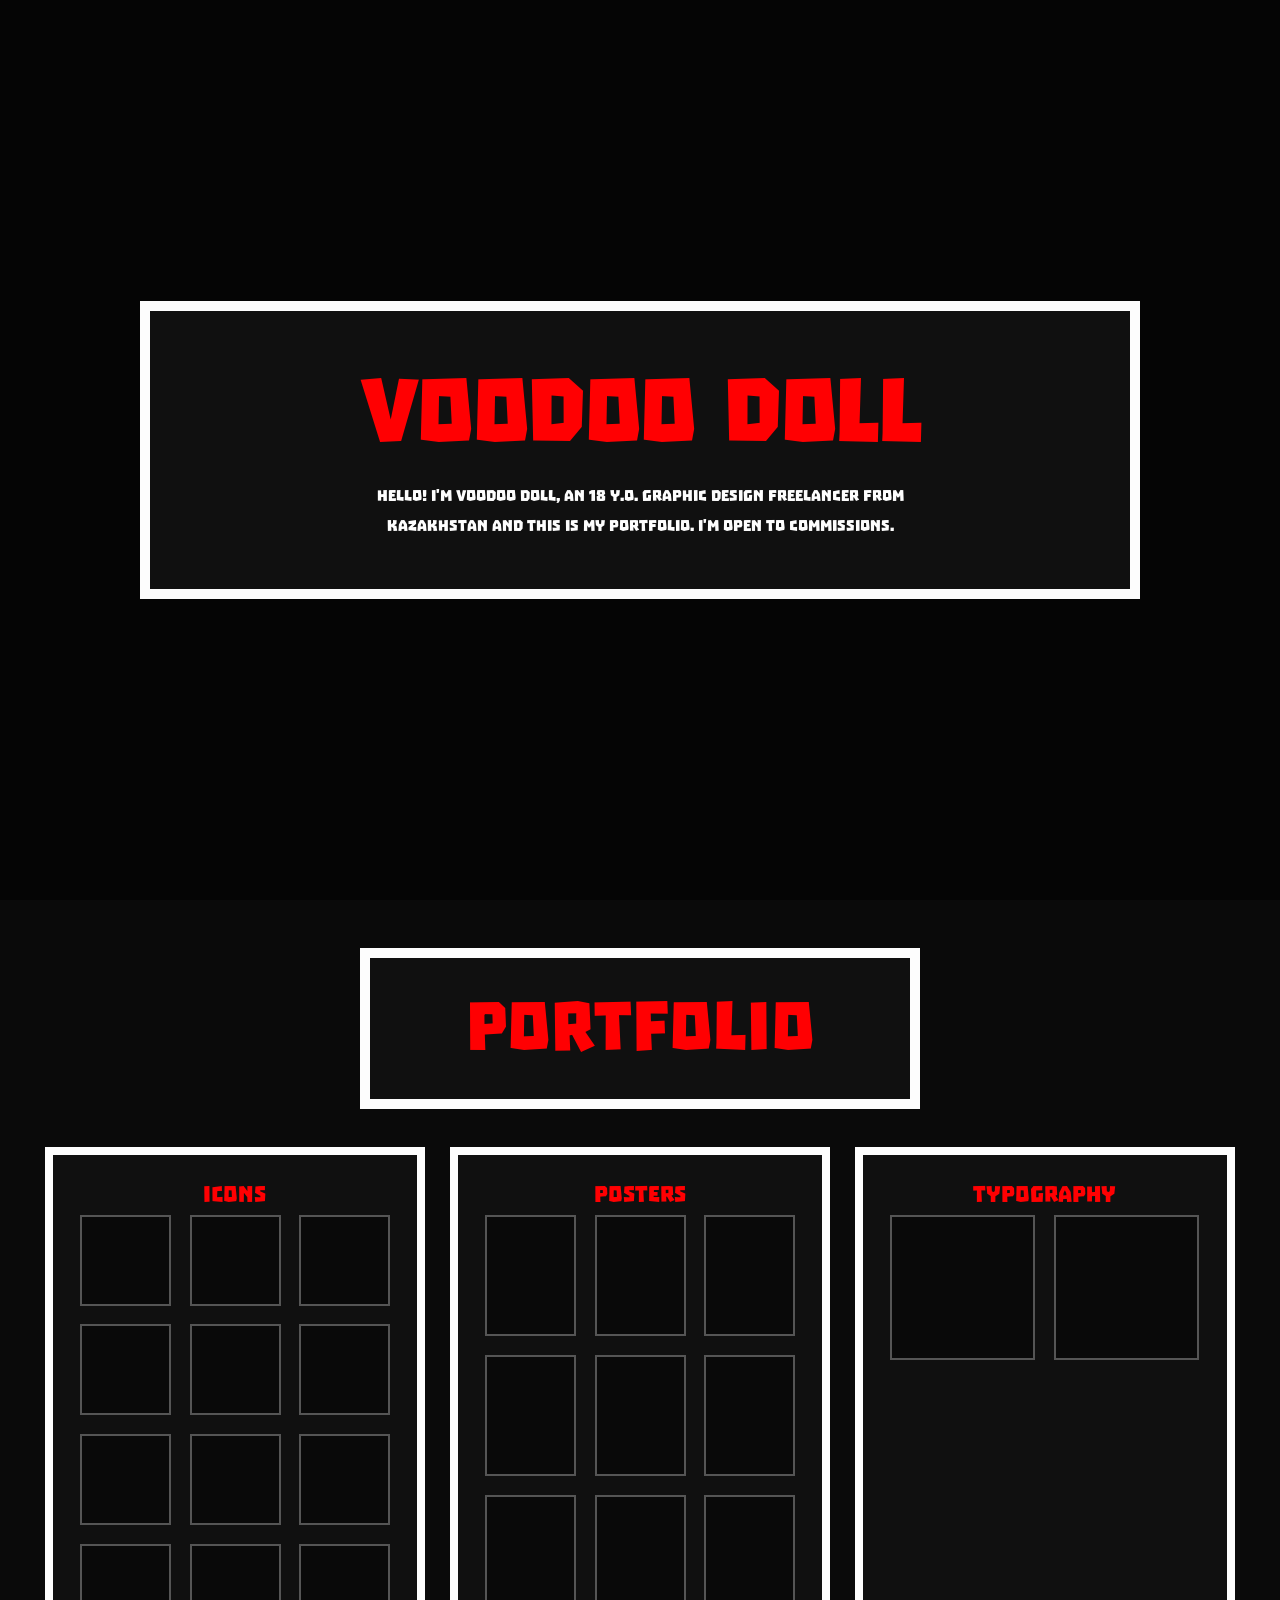
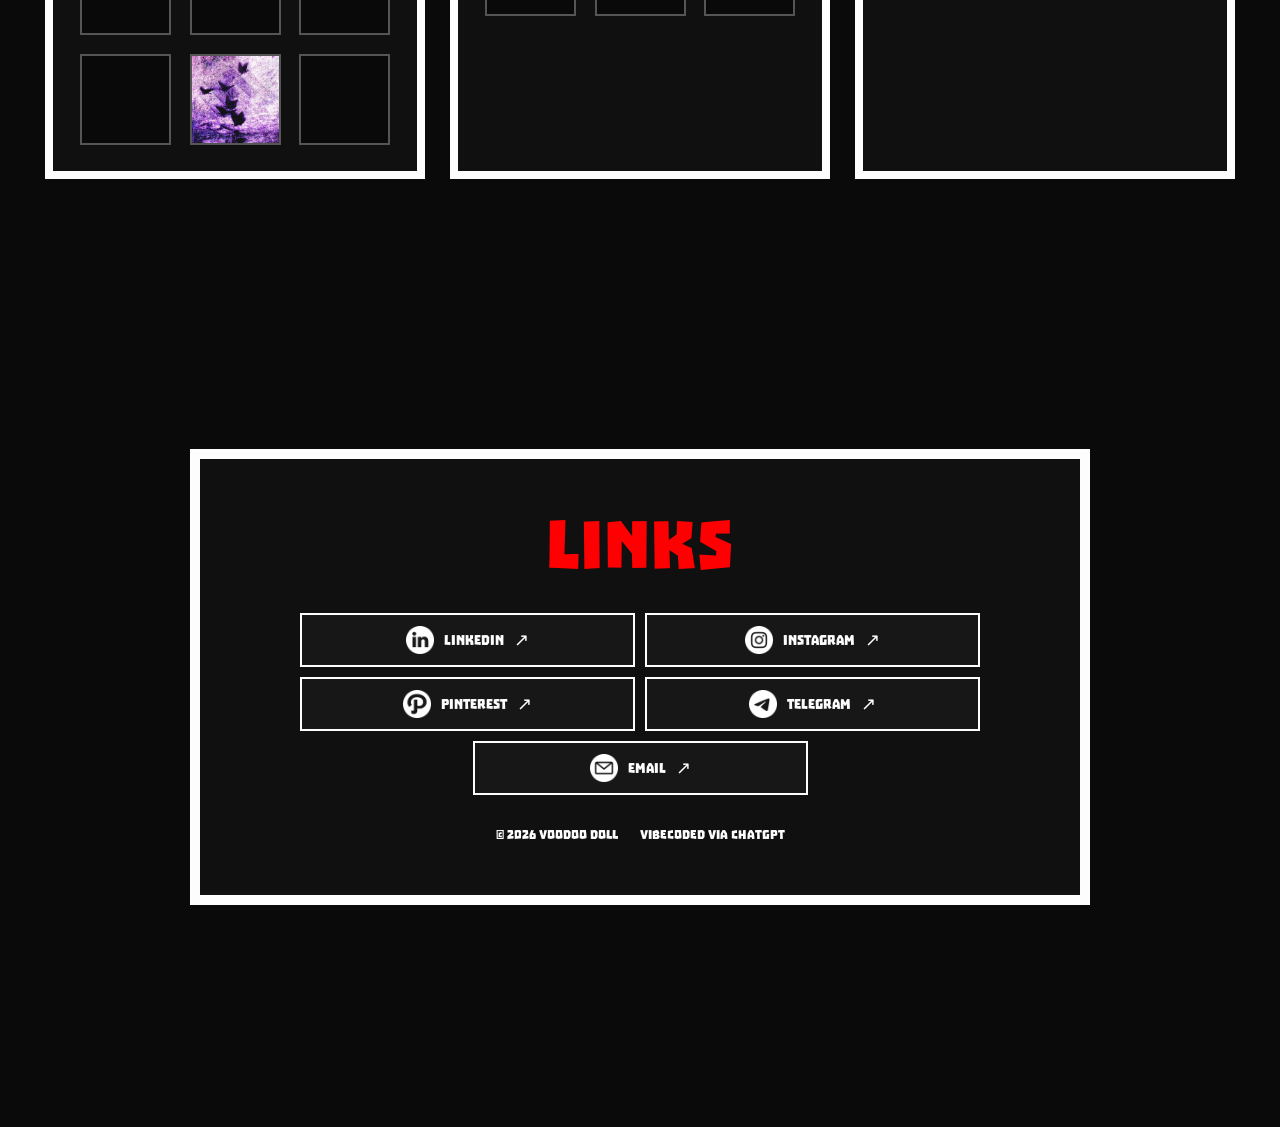
==== commit 15fb30b1: "Save" ====
--- a/index.html
+++ b/index.html
@@ -21,7 +21,7 @@
     <section class="page-section title-section" id="top" aria-labelledby="page-title">
       <div class="section-inner title-panel playful-panel">
         <h1 id="page-title" class="site-title accent" aria-label="Voodoo Doll">Voodoo Doll</h1>
-        <p class="intro">18 yo | Graphic Designer | Game Developer | CEO & Founder of Collapse Studios</p>
+        <p class="intro">Hello! I'm Voodoo Doll, an 18 y.o. graphic design freelancer from Kazakhstan and this is my portfolio. I'm open to commissions.</p>
       </div>
     </section>
 
@@ -45,6 +45,12 @@
               <button class="artwork-thumb" type="button" data-full="./Portfolio/Icons/7.png" aria-label="View icon artwork 7"><img src="./Portfolio/Thumbnails/Icons/7.webp" decoding="async" alt="" loading="lazy"></button>
               <button class="artwork-thumb" type="button" data-full="./Portfolio/Icons/8.png" aria-label="View icon artwork 8"><img src="./Portfolio/Thumbnails/Icons/8.webp" decoding="async" alt="" loading="lazy"></button>
               <button class="artwork-thumb" type="button" data-full="./Portfolio/Icons/9.png" aria-label="View icon artwork 9"><img src="./Portfolio/Thumbnails/Icons/9.webp" decoding="async" alt="" loading="lazy"></button>
+              <button class="artwork-thumb" type="button" data-full="./Portfolio/Icons/10.png" aria-label="View icon artwork 10"><img src="./Portfolio/Thumbnails/Icons/10.webp" decoding="async" alt="" loading="lazy"></button>
+              <button class="artwork-thumb" type="button" data-full="./Portfolio/Icons/11.png" aria-label="View icon artwork 11"><img src="./Portfolio/Thumbnails/Icons/11.webp" decoding="async" alt="" loading="lazy"></button>
+              <button class="artwork-thumb" type="button" data-full="./Portfolio/Icons/12.png" aria-label="View icon artwork 12"><img src="./Portfolio/Thumbnails/Icons/12.webp" decoding="async" alt="" loading="lazy"></button>
+              <button class="artwork-thumb" type="button" data-full="./Portfolio/Icons/13.png" aria-label="View icon artwork 13"><img src="./Portfolio/Thumbnails/Icons/13.webp" decoding="async" alt="" loading="lazy"></button>
+              <button class="artwork-thumb" type="button" data-full="./Portfolio/Icons/14.png" aria-label="View icon artwork 14"><img src="./Portfolio/Thumbnails/Icons/14.webp" decoding="async" alt="" loading="lazy"></button>
+              <button class="artwork-thumb" type="button" data-full="./Portfolio/Icons/15.png" aria-label="View icon artwork 15"><img src="./Portfolio/Thumbnails/Icons/15.webp" decoding="async" alt="" loading="lazy"></button>
             </div>
           </article>
 
@@ -54,6 +60,12 @@
               <button class="artwork-thumb" type="button" data-full="./Portfolio/Posters/1.png" aria-label="View poster artwork 1"><img src="./Portfolio/Thumbnails/Posters/1.webp" decoding="async" alt="Blue and white illustrated poster" loading="lazy"></button>
               <button class="artwork-thumb" type="button" data-full="./Portfolio/Posters/2.png" aria-label="View poster artwork 2"><img src="./Portfolio/Thumbnails/Posters/2.webp" decoding="async" alt="Colorful collage-style illustrated poster" loading="lazy"></button>
               <button class="artwork-thumb" type="button" data-full="./Portfolio/Posters/3.png" aria-label="View poster artwork 3"><img src="./Portfolio/Thumbnails/Posters/3.webp" decoding="async" alt="Yellow and red typographic poster" loading="lazy"></button>
+              <button class="artwork-thumb" type="button" data-full="./Portfolio/Posters/4.png" aria-label="View poster artwork 4"><img src="./Portfolio/Thumbnails/Posters/4.webp" decoding="async" alt="" loading="lazy"></button>
+              <button class="artwork-thumb" type="button" data-full="./Portfolio/Posters/5.png" aria-label="View poster artwork 5"><img src="./Portfolio/Thumbnails/Posters/5.webp" decoding="async" alt="" loading="lazy"></button>
+              <button class="artwork-thumb" type="button" data-full="./Portfolio/Posters/6.png" aria-label="View poster artwork 6"><img src="./Portfolio/Thumbnails/Posters/6.webp" decoding="async" alt="" loading="lazy"></button>
+              <button class="artwork-thumb" type="button" data-full="./Portfolio/Posters/7.png" aria-label="View poster artwork 7"><img src="./Portfolio/Thumbnails/Posters/7.webp" decoding="async" alt="" loading="lazy"></button>
+              <button class="artwork-thumb" type="button" data-full="./Portfolio/Posters/8.png" aria-label="View poster artwork 8"><img src="./Portfolio/Thumbnails/Posters/8.webp" decoding="async" alt="" loading="lazy"></button>
+              <button class="artwork-thumb" type="button" data-full="./Portfolio/Posters/9.png" aria-label="View poster artwork 9"><img src="./Portfolio/Thumbnails/Posters/9.webp" decoding="async" alt="" loading="lazy"></button>
             </div>
           </article>
 
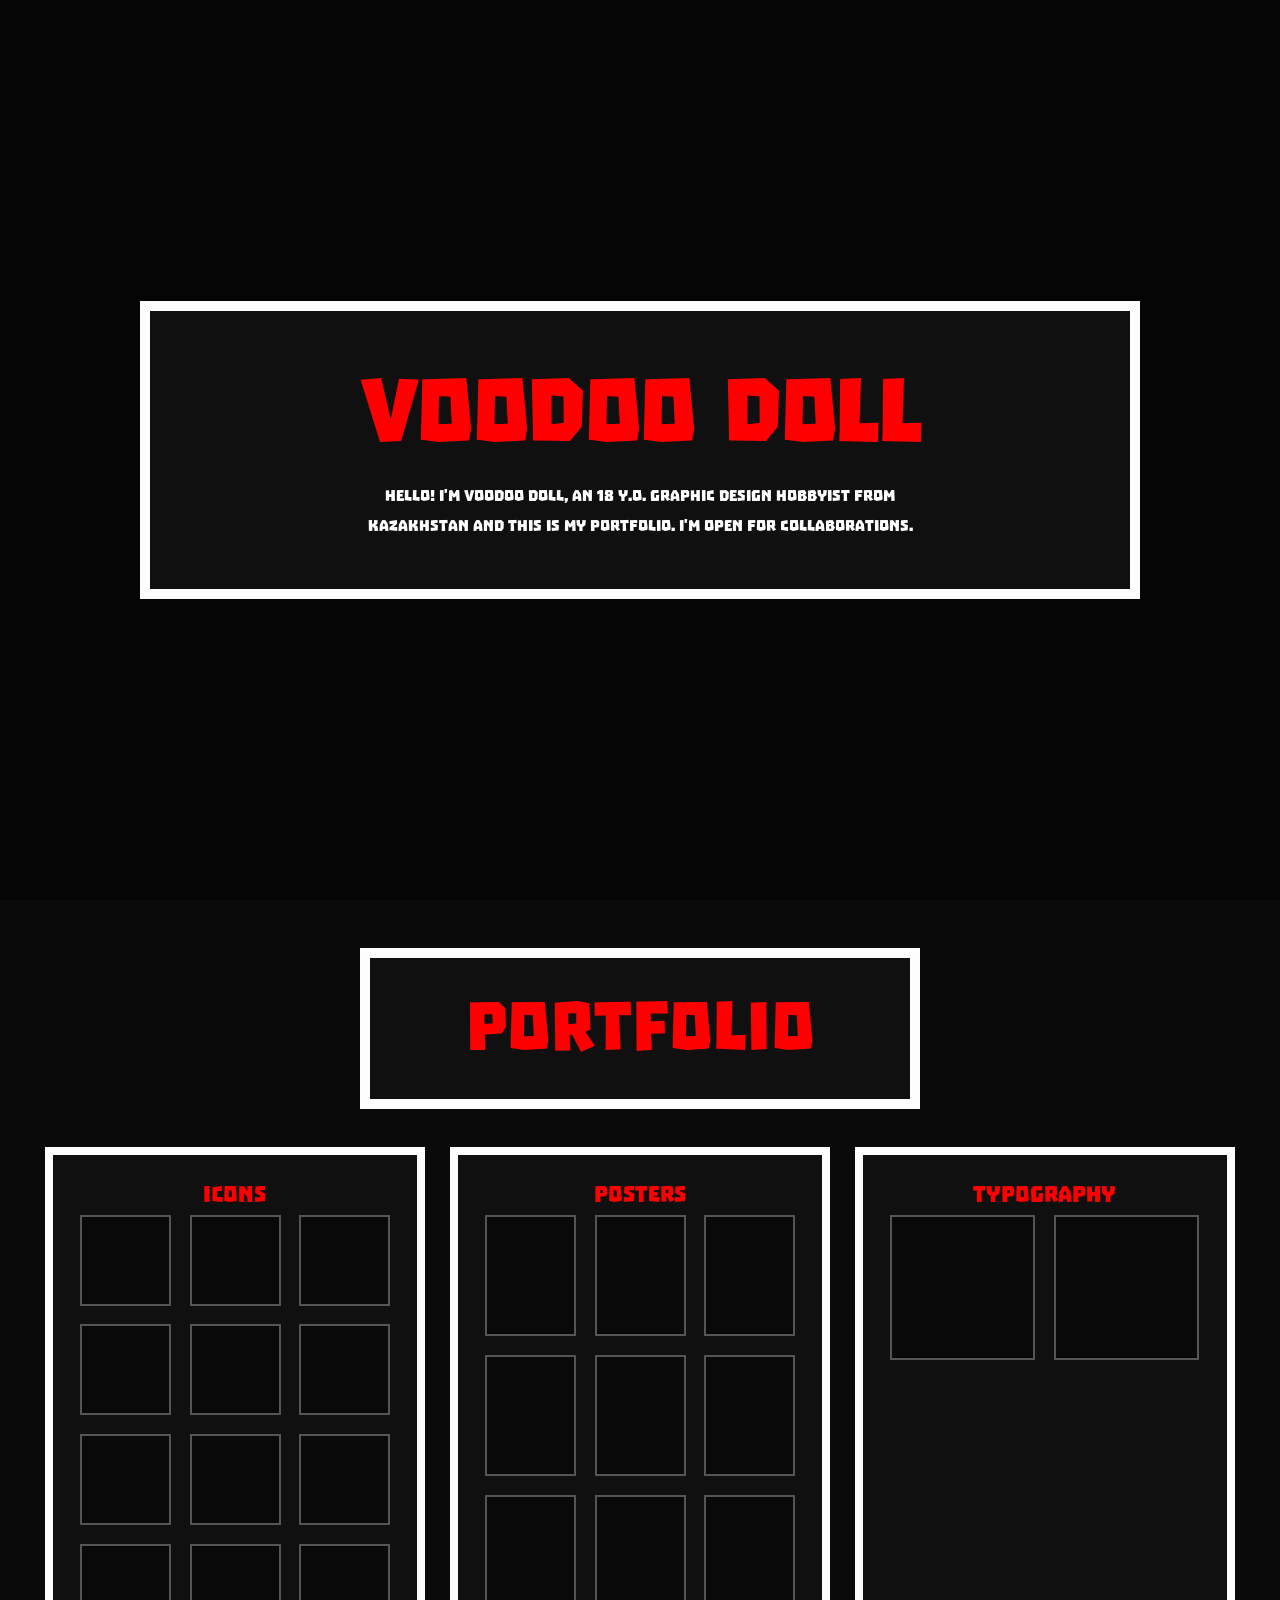
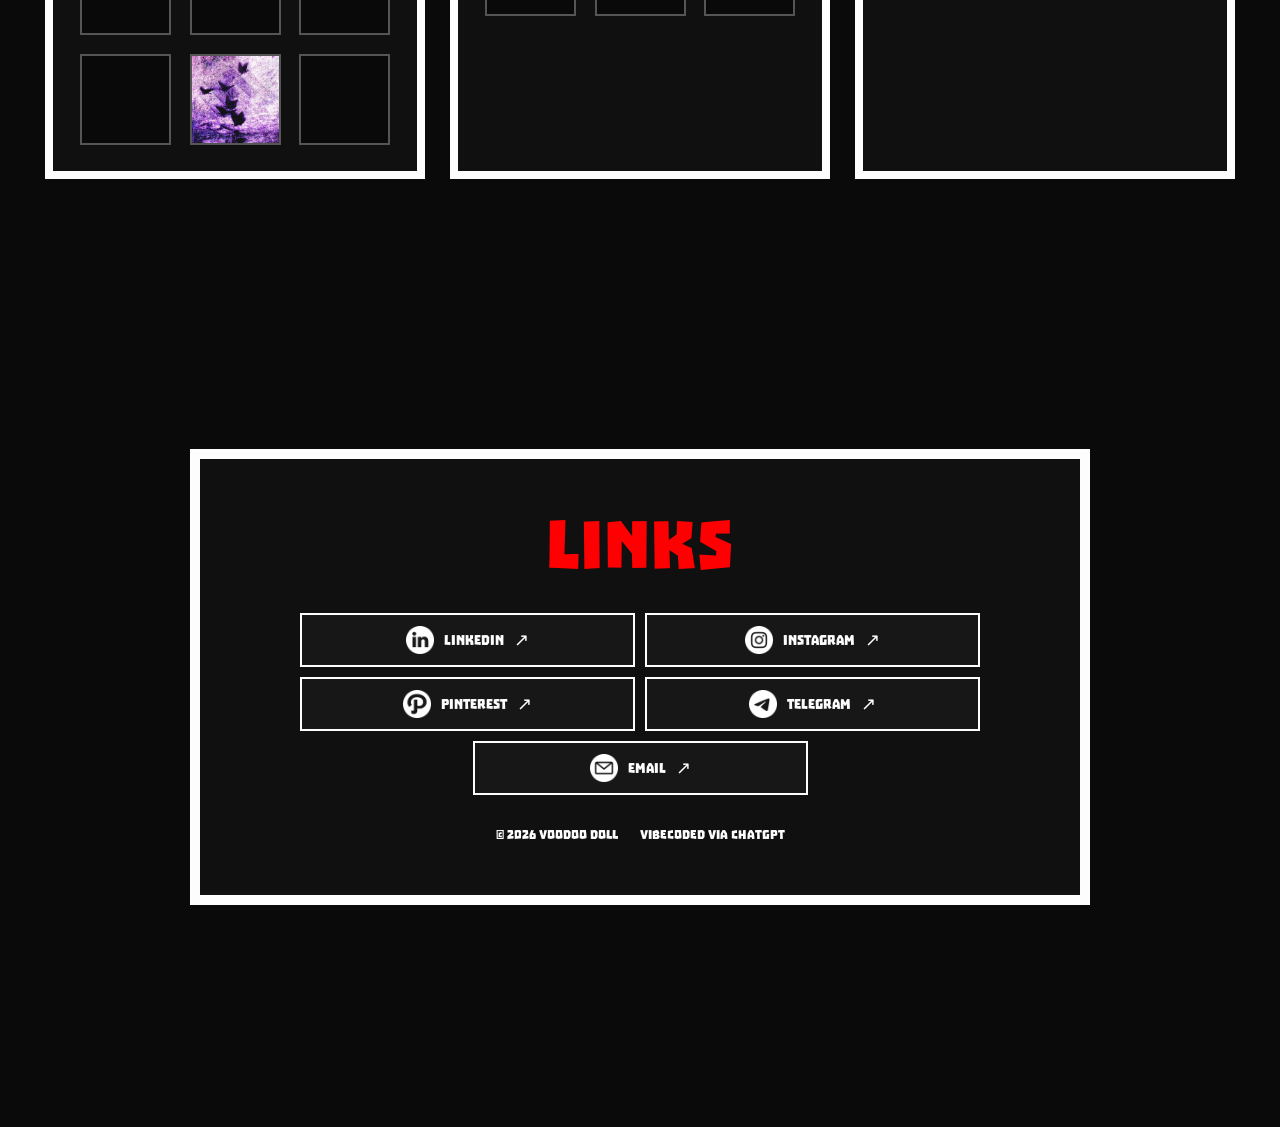
==== commit 6cb0cc89: "Save" ====
--- a/index.html
+++ b/index.html
@@ -1,6 +1,7 @@
 <!DOCTYPE html>
 <html lang="en">
 <head>
+  <meta name="p:domain_verify" content="42fd9ec3e370aec8f8af06b62b4b1cd4"/>
   <meta charset="UTF-8">
   <meta name="viewport" content="width=device-width, initial-scale=1, viewport-fit=cover">
   <meta name="theme-color" content="#FF0002">
@@ -21,7 +22,7 @@
     <section class="page-section title-section" id="top" aria-labelledby="page-title">
       <div class="section-inner title-panel playful-panel">
         <h1 id="page-title" class="site-title accent" aria-label="Voodoo Doll">Voodoo Doll</h1>
-        <p class="intro">Hello! I'm Voodoo Doll, an 18 y.o. graphic design freelancer from Kazakhstan and this is my portfolio. I'm open to commissions.</p>
+        <p class="intro">Hello! I'm Voodoo Doll, an 18 y.o. graphic design hobbyist from Kazakhstan and this is my portfolio. I'm open for collaborations.</p>
       </div>
     </section>
 
